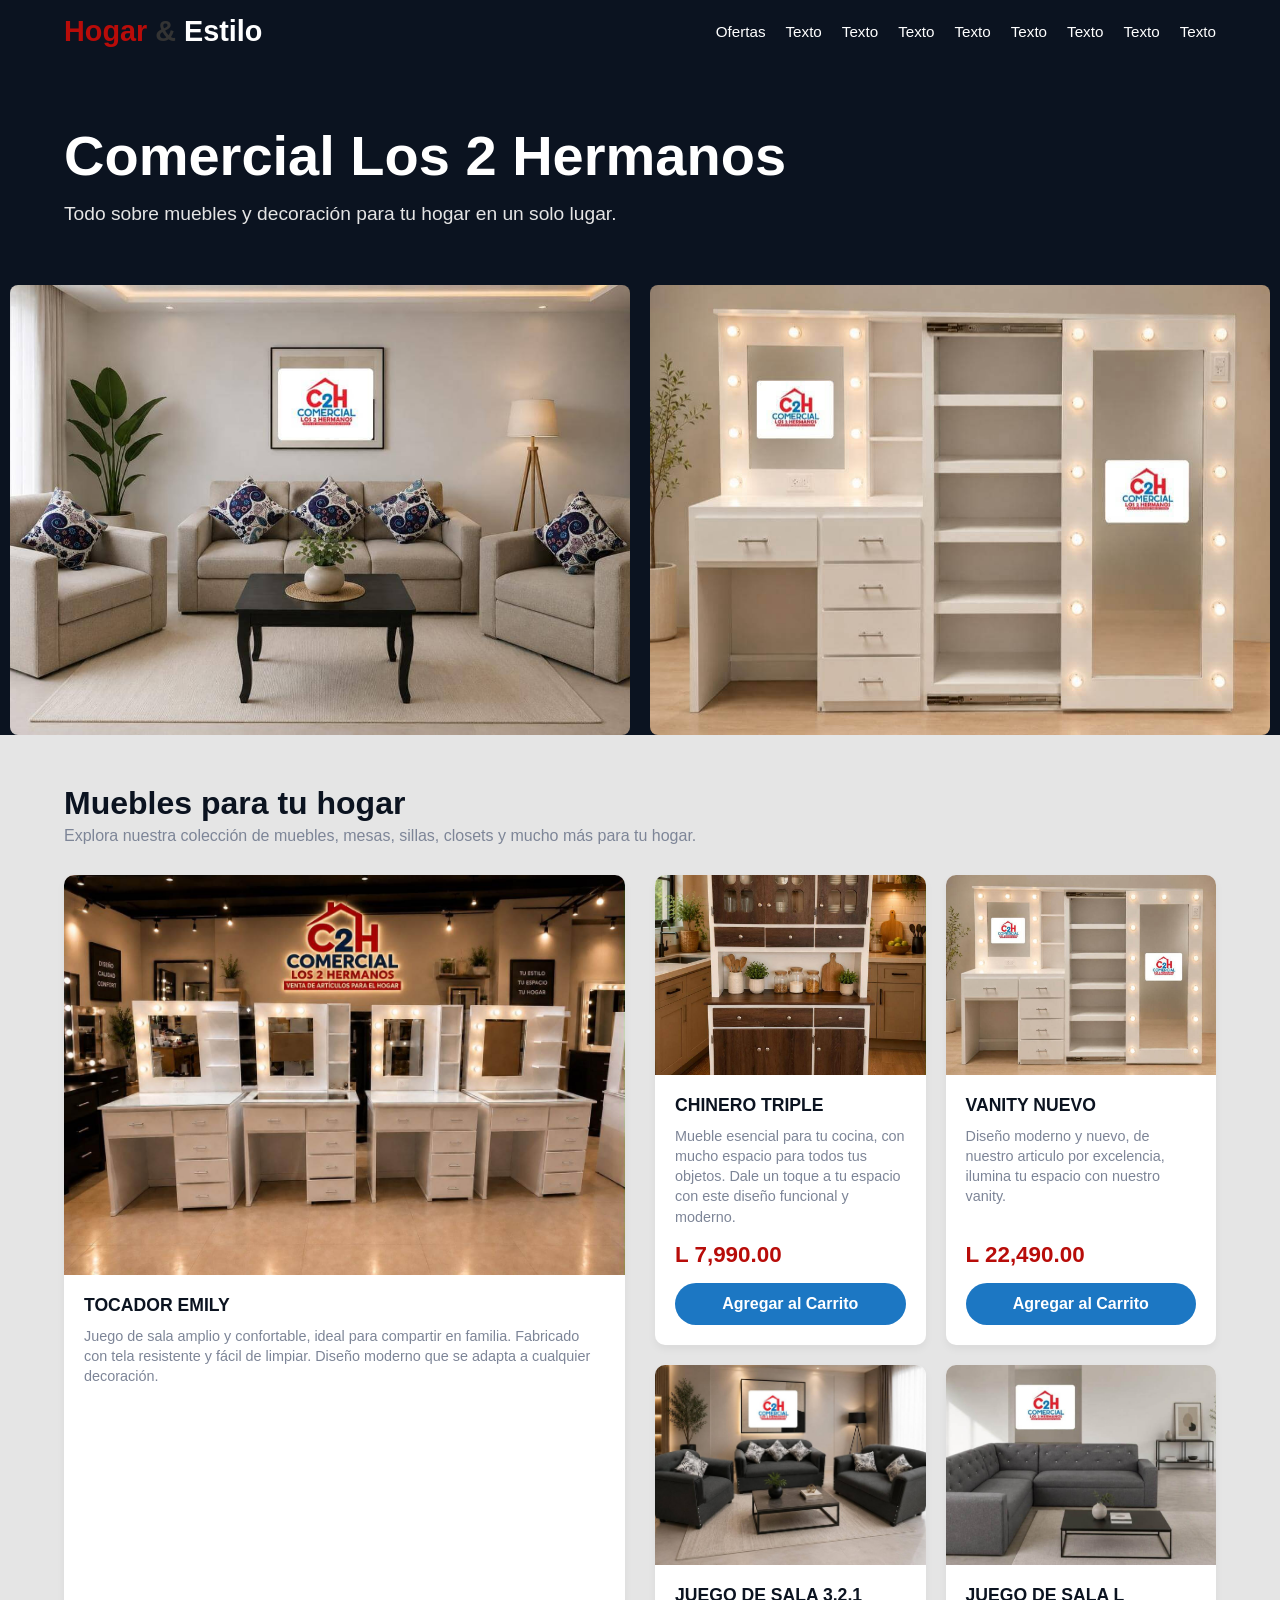
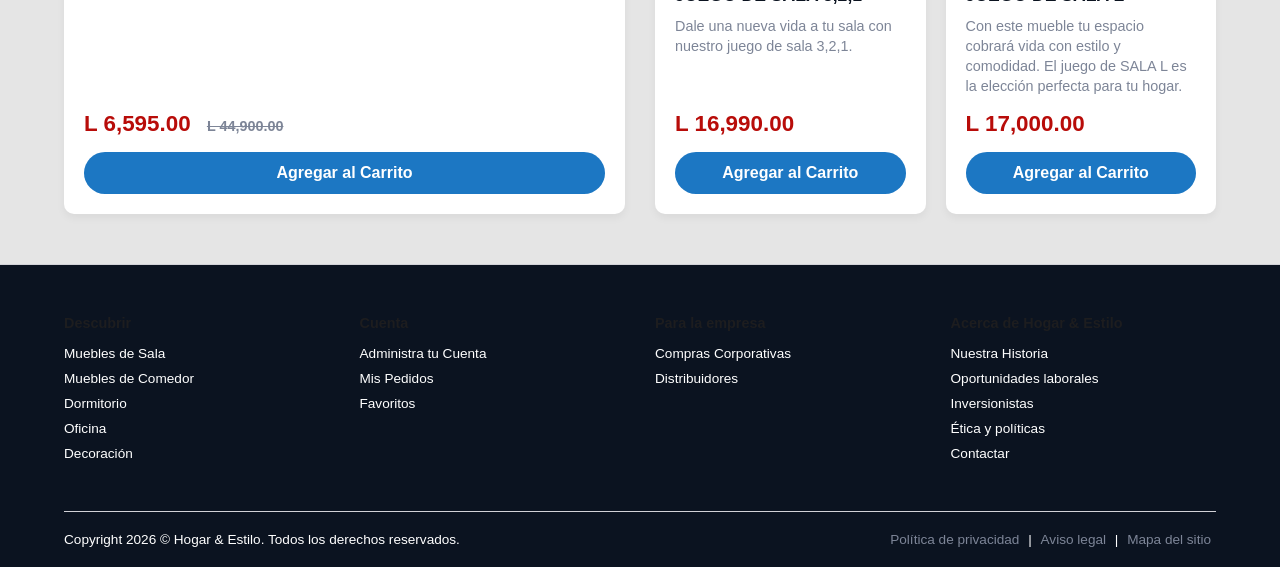
==== index.html @ 1b581788 "Subiendo archivos a mi rama Luis" ====
<!DOCTYPE html>
<html lang="es">
<head>
    <meta charset="UTF-8">
    <meta name="viewport" content="width=device-width, initial-scale=1.0">
    <title>Comercial Los 2 Hermanos</title>
    <link rel="stylesheet" href="css/mainCSS.css">
    <link rel="stylesheet" href="css/ofertasCSS.css">
    <script src="JS/JS carusel.js" defer></script>
    <script src="JS/JS main.js" defer></script>
</head>
<body>
    <header>
        <section class="brand-section">
            <div class="logo"><span class="text-red">Hogar</span> &amp; <span class="text-white">Estilo</span></div>
        </section>
        
        <section class="hmb-button">
            <div></div>
            <div></div>
            <div></div>
        </section>

        <nav>
            <ul>
                <li><a href="ofertas.html">Ofertas</a></li>
                <li><a href="#">Texto</a></li>
                <li><a href="#">Texto</a></li>
                <li><a href="#">Texto</a></li>
                <li><a href="#">Texto</a></li>
                <li><a href="#">Texto</a></li>
                <li><a href="#">Texto</a></li>
                <li><a href="#">Texto</a></li>
                <li><a href="#">Texto</a></li>
            </ul>
        </nav>
    </header>

    <main>
        <section class="hero-text">
            <h1>Comercial Los 2 Hermanos</h1>
            <p>Todo sobre muebles y decoración para tu hogar en un solo lugar.</p>
        </section>

        <section class="carusel">
            <section class="carusel-trail">
                <section class="slide">
                    <img src="images/Juego de sala 3,1,1.jpg" alt="Slide 1">
                </section>
                <section class="slide">
                    <img src="images/vanity nuevo mejor.jpg" alt="Slide 2">
                </section>
                <section class="slide">
                    <img src="images/closet valencia.jpg" alt="Slide 3">
                </section>
            </section>
        </section>

        <section class="products-section">
            <h2>Muebles para tu hogar</h2>
            <p class="subtitle">Explora nuestra colección de muebles, mesas, sillas, closets y mucho más para tu hogar.</p>
            
            <div class="product-layout">
                <article class="product-large card">
                    <img src="images/tocadores emily.jpg" alt="Tocador Emily">
                    <div class="card-body">
                        <h3>TOCADOR EMILY</h3>
                        <p class="desc">Juego de sala amplio y confortable, ideal para compartir en familia. Fabricado con tela resistente y fácil de limpiar. Diseño moderno que se adapta a cualquier decoración.</p>
                        <div class="price">L 6,595.00 <span class="old-price">L 44,900.00</span></div>
                        <button class="btn-cta">Agregar al Carrito</button>
                    </div>
                </article>

                <div class="small-products-grid">
                    <article class="product-small card">
                        <img src="images/chinero triple.jpg" alt="Chinero Triple">
                        <div class="card-body">
                            <h3>CHINERO TRIPLE</h3>
                            <p class="desc">Mueble esencial para tu cocina, con mucho espacio para todos tus objetos. Dale un toque a tu espacio con este diseño funcional y moderno.</p>
                            <div class="price">L 7,990.00</div>
                            <button class="btn-cta">Agregar al Carrito</button>
                        </div>
                    </article>

                    <article class="product-small card">
                        <img src="images/vanity nuevo mejor.jpg" alt="Vanity Nuevo">
                        <div class="card-body">
                            <h3>VANITY NUEVO</h3>
                            <p class="desc">Diseño moderno y nuevo, de nuestro articulo por excelencia, ilumina tu espacio con nuestro vanity.</p>
                            <div class="price">L 22,490.00</div>
                            <button class="btn-cta">Agregar al Carrito</button>
                        </div>
                    </article>

                    <article class="product-small card">
                        <img src="images/juego de sala 3,2,1,.jpg" alt="Juego de Sala 3,2,1">
                        <div class="card-body">
                            <h3>JUEGO DE SALA 3,2,1</h3>
                            <p class="desc">Dale una nueva vida a tu sala con nuestro juego de sala 3,2,1.</p>
                            <div class="price">L 16,990.00</div>
                            <button class="btn-cta">Agregar al Carrito</button>
                        </div>
                    </article>

                    <article class="product-small card">
                        <img src="images/juego de sala L.jpg" alt="Juego de Sala L">
                        <div class="card-body">
                            <h3>JUEGO DE SALA L</h3>
                            <p class="desc">Con este mueble tu espacio cobrará vida con estilo y comodidad. El juego de SALA L es la elección perfecta para tu hogar.</p>
                            <div class="price">L 17,000.00</div>
                            <button class="btn-cta">Agregar al Carrito</button>
                        </div>
                    </article>
                </div>
            </div>
        </section>
    </main>

    <footer>
        <div class="footer-grid">
            <div class="footer-column">
                <h4>Descubrir</h4>
                <ul>
                    <li><a href="#">Muebles de Sala</a></li>
                    <li><a href="#">Muebles de Comedor</a></li>
                    <li><a href="#">Dormitorio</a></li>
                    <li><a href="#">Oficina</a></li>
                    <li><a href="#">Decoración</a></li>
                </ul>
            </div>
            <div class="footer-column">
                <h4>Cuenta</h4>
                <ul>
                    <li><a href="#">Administra tu Cuenta</a></li>
                    <li><a href="#">Mis Pedidos</a></li>
                    <li><a href="#">Favoritos</a></li>
                </ul>
            </div>
            <div class="footer-column">
                <h4>Para la empresa</h4>
                <ul>
                    <li><a href="#">Compras Corporativas</a></li>
                    <li><a href="#">Distribuidores</a></li>
                </ul>
            </div>
            <div class="footer-column">
                <h4>Acerca de Hogar & Estilo</h4>
                <ul>
                    <li><a href="#">Nuestra Historia</a></li>
                    <li><a href="#">Oportunidades laborales</a></li>
                    <li><a href="#">Inversionistas</a></li>
                    <li><a href="#">Ética y políticas</a></li>
                    <li><a href="#">Contactar</a></li>
                </ul>
            </div>
        </div>
        <div class="footer-bottom">
            <p>Copyright 2026 &copy; Hogar & Estilo. Todos los derechos reservados.</p>
            <div class="footer-legal">
                <a href="#">Política de privacidad</a> | 
                <a href="#">Aviso legal</a> | 
                <a href="#">Mapa del sitio</a>
            </div>
        </div>
    </footer>

    <div id="imageModal" class="modal">
        <span class="close-modal">&times;</span>
        <img class="modal-content" id="imgModalEnlarged" alt="Imagen en grande">
    </div>
</body>
</html>
---- css/mainCSS.css ----
:root {
    --bg-dark: #0B1320;
    --accent-red: #B80C09;
    --accent-blue: #1C77C3;
    --light-grey: #E5E5E5;
    --text-grey: #7D8597;
    --white: #FFFFFF;
}

* {
    margin: 0;
    padding: 0;
    box-sizing: border-box;
}

body {
    font-family: -apple-system, BlinkMacSystemFont, "Segoe UI", Roboto, Helvetica, Arial, sans-serif;
    background-color: var(--light-grey);
    color: #333;
}

header {
    background-color: var(--bg-dark);
    display: flex;
    justify-content: space-between;
    align-items: center;
    padding: 15px 5%;
    position: sticky;
    top: 0;
    z-index: 1000;
}

.logo {
    font-size: 1.8rem;
    font-weight: bold;
}

.text-red { color: var(--accent-red); }
.text-white { color: var(--white); }

header nav ul {
    display: flex;
    gap: 20px;
    list-style: none;
    flex-wrap: wrap;
}

header nav a {
    color: var(--white);
    text-decoration: none;
    font-size: 0.95rem;
    transition: color 0.3s;
}

header nav a:hover {
    color: var(--accent-red);
}

.hmb-button {
    display: none;
    flex-direction: column;
    gap: 5px;
    cursor: pointer;
}

.hmb-button div {
    width: 25px;
    height: 3px;
    background-color: var(--white);
}

.hero-text {
    background-color: var(--bg-dark);
    color: var(--white);
    padding: 60px 5%;
    text-align: left;
}

.hero-text h1 {
    font-size: 3.5rem;
    margin-bottom: 15px;
    font-weight: bold;
}

.hero-text p {
    font-size: 1.2rem;
    color: var(--light-grey);
    max-width: 600px;
}

.carusel {
    width: 100vw;
    overflow: hidden;
    background-color: var(--bg-dark);
}

.carusel-trail {
    display: flex;
    transition: transform 0.5s ease-in-out;
    width: max-content;
}

.carusel-trail>section {
    width: 50vw;
    flex-shrink: 0;
    padding: 0 10px;
}

.slide img {
    width: 100%;
    height: 50vh;
    object-fit: cover;
    display: block;
    border-radius: 8px;
}

.products-section {
    padding: 50px 5%;
    background-color: var(--light-grey);
}

.products-section h2 {
    font-size: 2rem;
    color: var(--bg-dark);
    margin-bottom: 5px;
}

.subtitle {
    color: var(--text-grey);
    margin-bottom: 30px;
    font-size: 1rem;
}

.product-layout {
    display: grid;
    grid-template-columns: 1fr 1fr;
    gap: 30px;
}

.small-products-grid {
    display: grid;
    grid-template-columns: 1fr 1fr;
    gap: 20px;
}

.card {
    background-color: var(--white);
    border-radius: 10px;
    overflow: hidden;
    box-shadow: 0 4px 8px rgba(0,0,0,0.05);
    display: flex;
    flex-direction: column;
    transition: transform 0.3s;
}

.card:hover {
    transform: translateY(-5px);
}

.product-large img {
    width: 100%;
    height: 400px;
    object-fit: cover;
}

.product-small img {
    width: 100%;
    height: 200px;
    object-fit: cover;
}

.card-body {
    padding: 20px;
    display: flex;
    flex-direction: column;
    flex-grow: 1;
}

.card-body h3 {
    color: var(--bg-dark);
    font-size: 1.1rem;
    margin-bottom: 10px;
}

.card-body .desc {
    color: var(--text-grey);
    font-size: 0.9rem;
    line-height: 1.4;
    flex-grow: 1;
    margin-bottom: 15px;
}

.price {
    font-size: 1.4rem;
    color: var(--accent-red);
    font-weight: bold;
    margin-bottom: 15px;
}

.old-price {
    font-size: 0.9rem;
    color: var(--text-grey);
    text-decoration: line-through;
    margin-left: 10px;
}

.btn-cta {
    background-color: var(--accent-blue);
    color: var(--white);
    border: none;
    padding: 12px;
    border-radius: 25px;
    cursor: pointer;
    font-weight: bold;
    font-size: 1rem;
    transition: background-color 0.3s;
}

.btn-cta:hover {
    background-color: var(--bg-dark);
}

footer {
    background-color: #0B1320;
    border-top: 1px solid #D2D2D7;
    padding: 50px 5% 20px;
    color: white;
    font-size: 0.85rem;
}

.footer-grid {
    display: grid;
    grid-template-columns: repeat(auto-fit, minmax(200px, 1fr));
    gap: 30px;
    margin-bottom: 40px;
}

.footer-column h4 {
    color: #1d1d1f;
    margin-bottom: 15px;
    font-size: 0.9rem;
}

.footer-column ul {
    list-style: none;
}

.footer-column li {
    margin-bottom: 10px;
}

.footer-column a {
    color: white;
    text-decoration: none;
    transition: color 0.2s;
}

.footer-column a:hover {
    color: var(--bg-dark);
    text-decoration: underline;
}

.footer-bottom {
    border-top: 1px solid #D2D2D7;
    padding-top: 20px;
    display: flex;
    justify-content: space-between;
    align-items: center;
    flex-wrap: wrap;
    gap: 15px;
}

.footer-legal a {
    color: var(--text-grey);
    text-decoration: none;
    margin: 0 5px;
}

.footer-legal a:hover {
    color: var(--bg-dark);
}

.modal {
    display: none;
    position: fixed;
    z-index: 2000;
    left: 0;
    top: 0;
    width: 100%;
    height: 100%;
    background-color: rgba(11, 19, 32, 0.85);
    justify-content: center;
    align-items: center;
}

.modal-content {
    margin: auto;
    display: block;
    max-width: 90%;
    max-height: 85vh;
    border-radius: 10px;
    box-shadow: 0 4px 15px rgba(0,0,0,0.5);
    animation-name: zoomIn;
    animation-duration: 0.3s;
}

@keyframes zoomIn {
    from {transform: scale(0.8); opacity: 0;}
    to {transform: scale(1); opacity: 1;}
}

.close-modal {
    position: absolute;
    top: 20px;
    right: 35px;
    color: var(--light-grey);
    font-size: 40px;
    font-weight: bold;
    cursor: pointer;
    transition: color 0.3s;
}

.close-modal:hover,
.close-modal:focus {
    color: var(--accent-red);
}

.card img {
    cursor: zoom-in;
}

@media (max-width: 992px) {
    .product-layout {
        grid-template-columns: 1fr;
    }
}

@media (max-width: 768px) {
    header nav {
        display: none;
        width: 100%;
    }
    header nav.hidden {
        display: flex;
        flex-direction: column;
        margin-top: 15px;
    }
    header {
        flex-wrap: wrap;
    }
    .hmb-button {
        display: flex;
    }
    .hero-text h1 {
        font-size: 2.5rem;
    }
    .small-products-grid {
        grid-template-columns: 1fr;
    }
}
---- css/ofertasCSS.css ----
.static-banner {
    width: 100%;
    height: auto;
    background-color: var(--light-grey);
    overflow: hidden;
}

.static-banner img {
    width: 100%;
    height: auto;
    display: block;
    object-fit: cover;
}

.breadcrumbs {
    padding: 20px 5% 10px;
    font-size: 0.9rem;
    color: var(--text-grey);
    background-color: var(--light-grey);
}

.breadcrumbs strong {
    color: var(--accent-blue);
}

.page-header {
    display: flex;
    align-items: center;
    gap: 15px;
    padding: 0 5% 20px;
    background-color: var(--light-grey);
}

.page-header h2 {
    font-size: 2rem;
    color: var(--accent-blue);
}

.page-header svg {
    width: 30px;
    height: 30px;
    fill: var(--accent-blue);
}

.offers-section {
    padding: 0 5% 50px;
    background-color: var(--light-grey);
}

.offers-grid {
    display: grid;
    grid-template-columns: repeat(3, 1fr);
    gap: 25px;
}

.offer-card {
    position: relative;
    background-color: var(--white);
    border-radius: 10px;
    overflow: hidden;
    box-shadow: 0 4px 8px rgba(0,0,0,0.05);
    display: flex;
    flex-direction: column;
    transition: transform 0.3s;
}

.offer-card:hover {
    transform: translateY(-5px);
}

.offer-card img {
    width: 100%;
    height: 250px;
    object-fit: cover;
    cursor: zoom-in;
}

.discount-badge {
    position: absolute;
    top: 15px;
    right: 15px;
    background-color: #6a5acd;
    color: var(--white);
    padding: 5px 12px;
    border-radius: 5px;
    font-size: 0.8rem;
    font-weight: bold;
    z-index: 10;
}

.offer-card .card-body {
    padding: 20px;
    display: flex;
    flex-direction: column;
    flex-grow: 1;
}

.offer-card .card-body h3 {
    color: var(--bg-dark);
    font-size: 1rem;
    margin-bottom: 15px;
    flex-grow: 1;
}

.price-container {
    margin-bottom: 15px;
}

.offer-card .new-price {
    font-size: 1.4rem;
    color: var(--accent-red);
    font-weight: bold;
    margin-right: 10px;
}

.offer-card .old-price {
    font-size: 0.95rem;
    color: var(--text-grey);
    text-decoration: line-through;
}

.offer-card .btn-cta {
    width: 100%;
    border-radius: 5px;
}

@media (max-width: 992px) {
    .offers-grid { grid-template-columns: repeat(2, 1fr); }
}
@media (max-width: 768px) {
    .static-banner {
        height: 250px;
    }
}
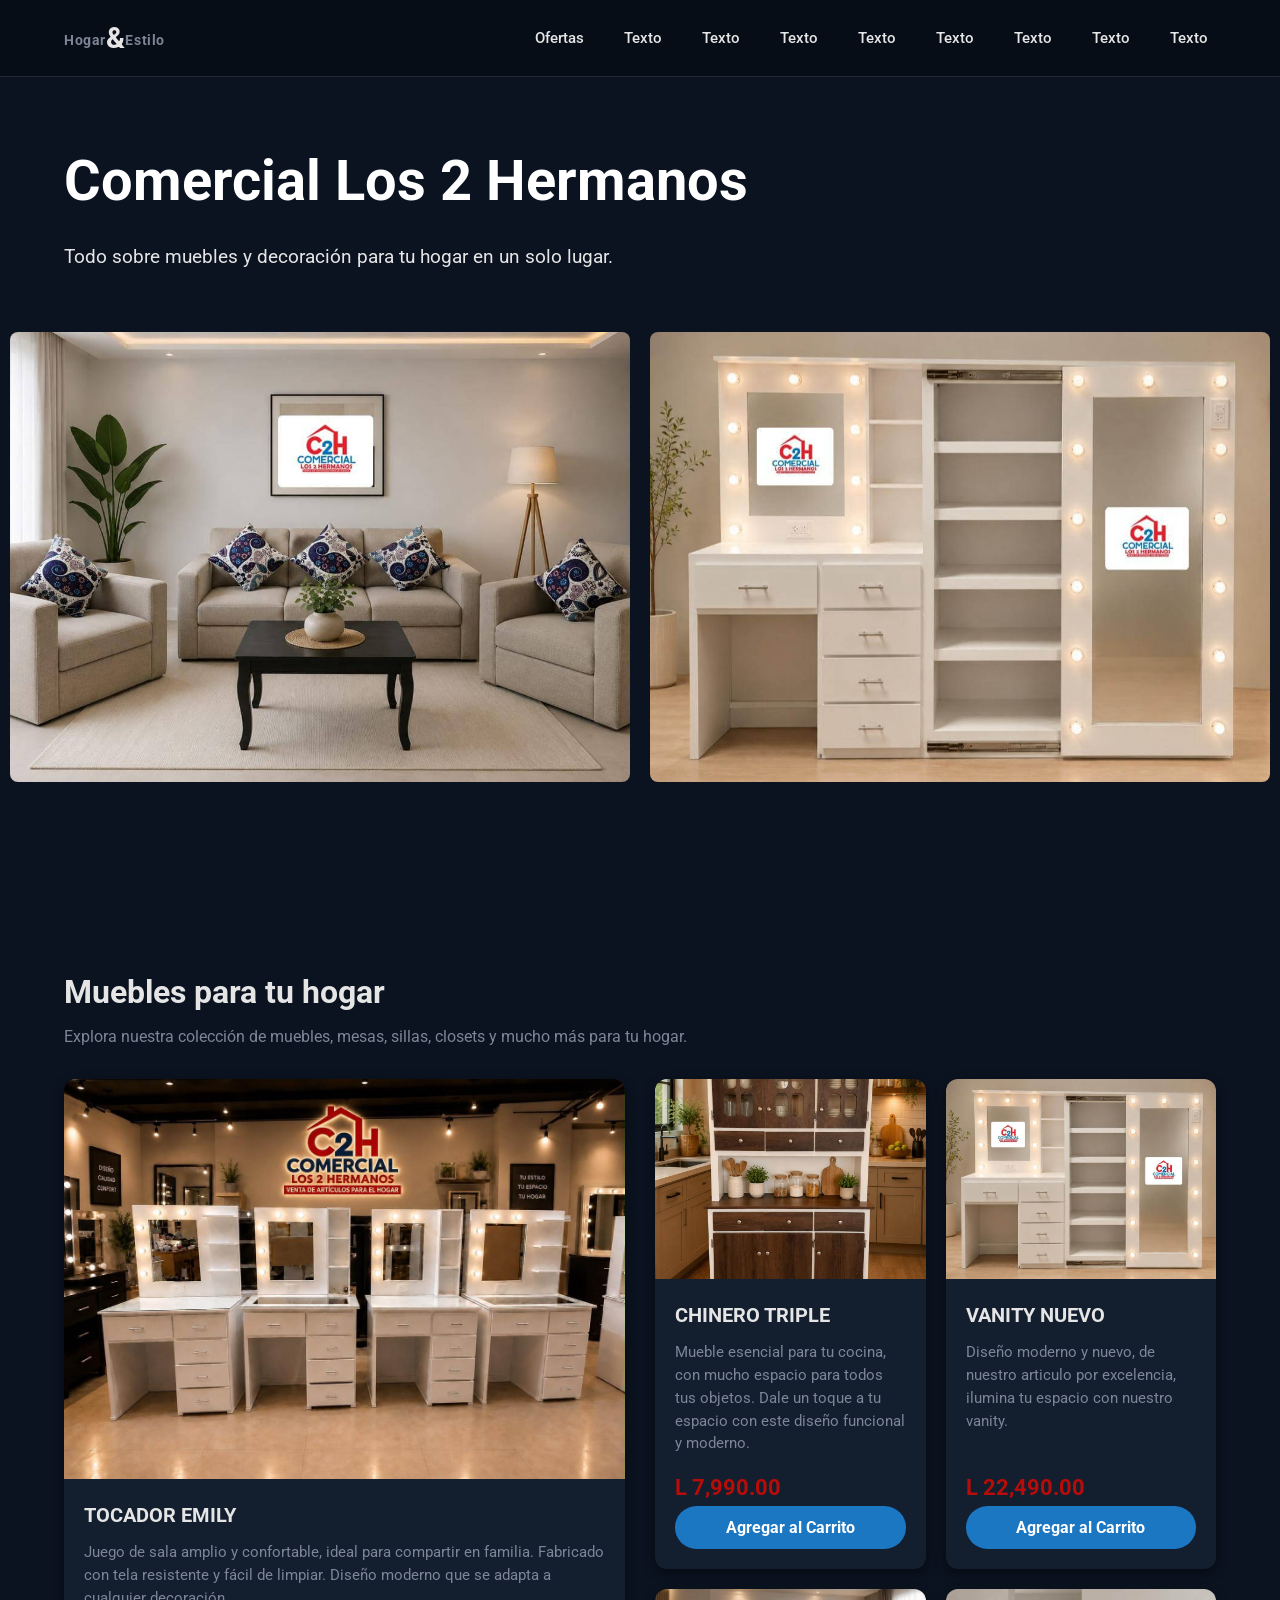
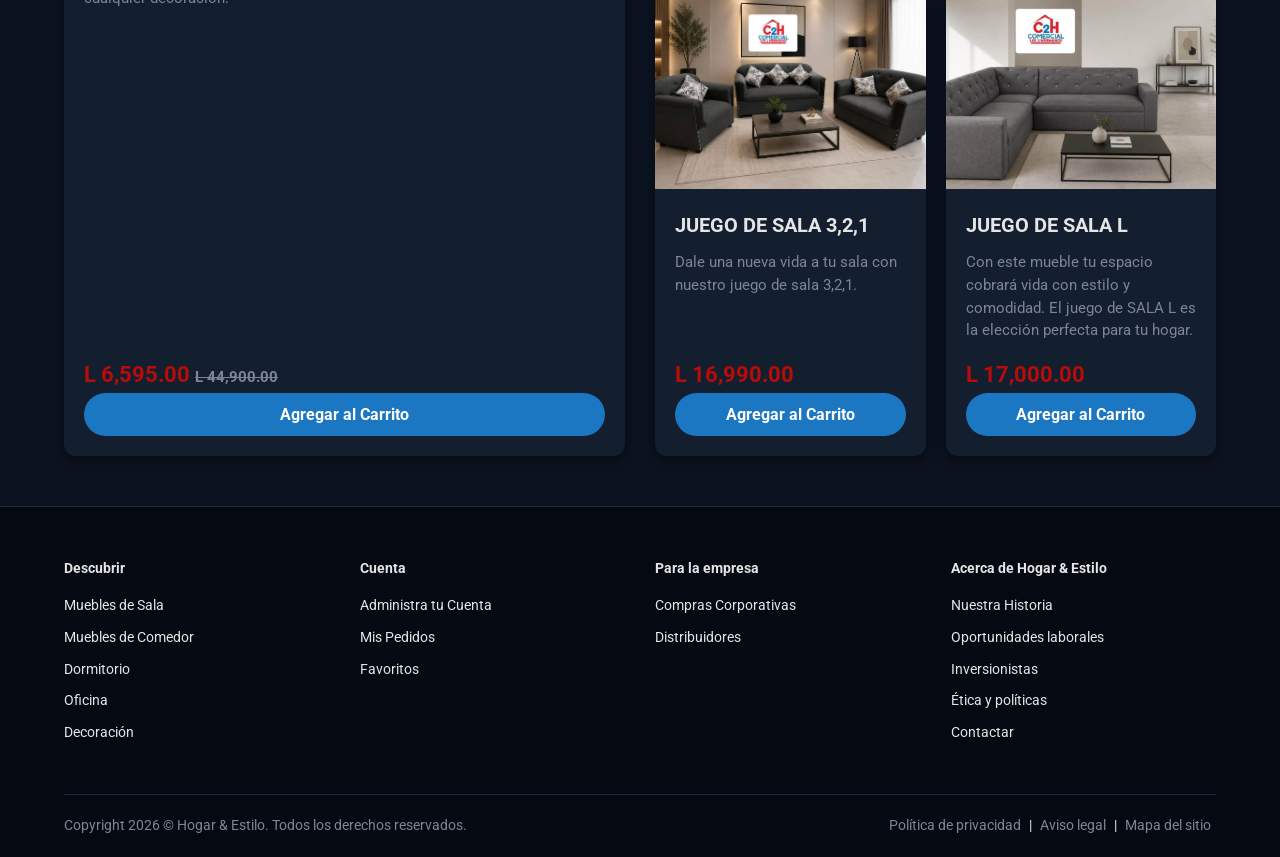
==== commit d6fc9680: "Unificación de los archivos css provenientes de la rama CSS en un solo style.css" ====
--- a/index.html
+++ b/index.html
@@ -4,8 +4,7 @@
     <meta charset="UTF-8">
     <meta name="viewport" content="width=device-width, initial-scale=1.0">
     <title>Comercial Los 2 Hermanos</title>
-    <link rel="stylesheet" href="css/mainCSS.css">
-    <link rel="stylesheet" href="css/ofertasCSS.css">
+    <link rel="stylesheet" href="css/style.css">
     <script src="JS/JS carusel.js" defer></script>
     <script src="JS/JS main.js" defer></script>
 </head>
--- a/css/style.css
+++ b/css/style.css
@@ -0,0 +1,1765 @@
+@import url('https://fonts.googleapis.com/css2?family=Roboto:ital,wght@0,100..900;1,100..900&display=swap');
+
+:root {
+    --color-primario: #0B1320;
+    --color-primario-oscuro: #070D17;
+    --color-primario-alt: #050A12;
+    --color-fondo: #0B1320;
+    --color-fondo-alterno: #101a2c;
+    --color-fondo-card: #131E2F;
+    --color-borde-card: #1C2B42;
+    --color-secundario: #B80C09;
+    --color-secundario-claro: #D6302B;
+    --color-tarjeta: #1C77C3;
+    --color-marco-foto: #14283F;
+    --color-texto: #E5E5E5;
+    --color-blanco: #E5E5E5;
+    --color-detalle: #7D8597;
+    --color-subtexto-equipo: #B0B8C4;
+    --linea: rgba(229, 229, 229, 0.14);
+
+    --bg-dark: var(--color-primario);
+    --accent-red: var(--color-secundario);
+    --accent-blue: var(--color-tarjeta);
+    --light-grey: var(--color-blanco);
+    --text-grey: var(--color-detalle);
+    --white: #FFFFFF;
+    --fondo: var(--color-fondo);
+    --tarjeta: var(--color-tarjeta);
+    --boton: var(--color-secundario);
+    --boton-claro: var(--color-secundario-claro);
+    --texto: var(--color-texto);
+    --detalle: var(--color-detalle);
+    --marco-foto: var(--color-marco-foto);
+    --linen: var(--color-fondo);
+    --linen-card: var(--color-tarjeta);
+    --espresso: var(--color-texto);
+    --espresso-soft: var(--color-texto);
+    --musgo: var(--color-secundario);
+    --musgo-oscuro: var(--color-detalle);
+    --laton: var(--color-secundario);
+    --laton-claro: var(--color-secundario);
+
+    --font-display: 'Roboto', sans-serif;
+    --font-body: 'Roboto', sans-serif;
+    --sombra: 0 4px 12px rgba(0, 0, 0, 0.45);
+}
+
+* {
+    margin: 0;
+    padding: 0;
+    box-sizing: border-box;
+}
+
+html {
+    min-height: 100%;
+    scroll-behavior: smooth;
+}
+
+body {
+    display: flex;
+    flex-direction: column;
+    min-height: 100vh;
+    font-family: var(--font-body);
+    color: var(--color-texto);
+    background-color: var(--color-fondo);
+    line-height: 1.6;
+}
+
+main {
+    flex: 1;
+}
+
+a {
+    text-decoration: none;
+    color: inherit;
+    transition: color 0.25s ease, border-color 0.25s ease;
+}
+
+img {
+    display: block;
+    max-width: 100%;
+}
+
+button {
+    font-family: inherit;
+    display: inline-block;
+    font-size: 1rem;
+    font-weight: bold;
+    padding: 0.85rem 1.75rem;
+    border-radius: 6px;
+    border: none;
+    cursor: pointer;
+    transition: background-color 0.3s ease, transform 0.2s ease;
+}
+
+
+.text-red { color: var(--color-secundario); }
+.text-white { color: var(--white); }
+
+a:focus-visible,
+button:focus-visible,
+.foto-item:focus-visible {
+    outline: 2px solid var(--color-secundario-claro);
+    outline-offset: 2px;
+}
+
+.content section {
+    width: 100%;
+    max-width: 900px;
+    padding: 2rem 1.5rem;
+    background-color: var(--color-fondo-card);
+    border: 1px solid var(--color-borde-card);
+    border-top: 4px solid var(--color-secundario);
+    border-radius: 8px;
+    margin: 2.5rem auto;
+    box-shadow: 0 4px 15px rgba(0, 0, 0, 0.4);
+}
+
+.grid {
+    display: flex;
+    flex-direction: column;
+}
+
+.grid .row {
+    flex: 1;
+    display: flex;
+    flex-wrap: wrap;
+}
+
+.grid .row [class*="col-"] {
+    flex: 0 0 auto;
+    padding: 0 0.5rem;
+}
+
+.grid .row .col-12 {
+    flex-basis: 100%;
+}
+
+form {
+    padding: 0.5rem 0;
+}
+
+input, select, textarea {
+    font-size: 1rem;
+    padding: 0.75rem 0.8rem;
+    width: 100%;
+    background-color: var(--color-primario-oscuro);
+    color: var(--color-texto);
+    font-family: inherit;
+}
+
+textarea {
+    resize: vertical;
+    min-height: 110px;
+}
+
+label {
+    display: block;
+    font-size: 0.95rem;
+    font-weight: bold;
+    margin-top: 0.85rem;
+    margin-bottom: 0.35rem;
+    color: var(--color-texto);
+}
+
+fieldset {
+    margin-top: 1rem;
+    padding: 0.85rem 1rem;
+    border: 1px solid var(--color-borde-card);
+    border-radius: 7px;
+    background-color: var(--color-primario-oscuro);
+}
+
+fieldset legend {
+    font-weight: bold;
+    color: var(--color-secundario);
+    padding: 0 0.4rem;
+}
+
+fieldset label {
+    display: inline;
+    font-weight: normal;
+    margin: 0;
+    cursor: pointer;
+}
+
+fieldset input[type="radio"] {
+    width: auto;
+    accent-color: var(--color-secundario);
+}
+
+.form_A input,
+.form_A select,
+.form_A textarea {
+    border: 1px solid var(--color-borde-card);
+    border-radius: 6px;
+    transition: border-color 0.3s ease, box-shadow 0.3s ease;
+}
+
+.form_A input:focus,
+.form_A select:focus,
+.form_A textarea:focus {
+    outline: none;
+    border-color: var(--color-secundario);
+    box-shadow: 0 0 5px rgba(184, 12, 9, 0.5);
+}
+
+button.primary {
+    background-color: var(--color-secundario);
+    color: var(--color-blanco);
+}
+
+button.primary:hover {
+    background-color: var(--color-secundario-claro);
+    transform: translateY(-2px);
+}
+
+.cta_content {
+    display: flex;
+    gap: 1rem;
+    justify-content: center;
+    margin-top: 1.5rem;
+    padding: 0 0.5rem;
+}
+
+header, .header {
+    width: 100%;
+    position: sticky;
+    top: 0;
+    z-index: 1000;
+    background-color: var(--color-primario-oscuro);
+    color: var(--color-texto);
+    border-bottom: 1px solid rgba(229, 229, 229, 0.12);
+}
+
+header {
+    padding: 15px 5%;
+    display: flex;
+    justify-content: space-between;
+    align-items: center;
+}
+
+.navbar {
+    max-width: 1180px;
+    margin: 0 auto;
+    padding: 1rem 2rem;
+    display: flex;
+    flex-direction: column;
+    justify-content: space-between;
+    align-items: center;
+    background-color: var(--color-primario-oscuro);
+    border-bottom: 2px solid var(--color-secundario);
+    gap: 1rem;
+}
+
+.logo, .navbar .logo {
+    display: flex;
+    align-items: center;
+    font-family: var(--font-display);
+    font-weight: 700;
+    font-size: 1.8rem;
+    letter-spacing: 0.02em;
+    color: var(--color-texto);
+}
+
+.logo img {
+    height: 82px;
+    width: auto;
+    display: block;
+}
+
+.brand-section h1 {
+    font-size: 25px;
+    color: var(--color-texto);
+}
+
+.brand-section span {
+    display: block;
+    color: var(--color-detalle);
+    font-size: 14px;
+    margin-top: 5px;
+}
+
+nav ul, .nav-links, .navbar .nav-links, header nav ul {
+    list-style: none;
+    display: flex;
+    justify-content: center;
+    gap: 1.5rem;
+    flex-wrap: wrap;
+    padding: 0;
+    margin: 0;
+}
+
+nav a, .nav-links a, .navbar .nav-links li a, header nav a {
+    position: relative;
+    padding: 0.5rem;
+    padding-bottom: 0.2rem;
+    color: var(--color-texto);
+    font-size: 0.95rem;
+    font-weight: 500;
+    transition: color 0.3s ease;
+}
+
+.nav-links a::after {
+    content: "";
+    position: absolute;
+    left: 0;
+    bottom: 0;
+    width: 0;
+    height: 1px;
+    background-color: var(--color-secundario);
+    transition: width 0.25s ease;
+}
+
+nav a:hover, .nav-links a:hover, .navbar .nav-links li a:hover, header nav a:hover {
+    color: var(--color-secundario);
+}
+
+.nav-links a:hover::after,
+.nav-links a[aria-current="page"]::after {
+    width: 100%;
+}
+
+.nav-links a[aria-current="page"] {
+    color: var(--color-secundario);
+}
+
+.hmb-button {
+    display: none;
+    flex-direction: column;
+    gap: 5px;
+    cursor: pointer;
+}
+
+.hmb-button div {
+    width: 25px;
+    height: 3px;
+    background-color: var(--white);
+}
+
+.static-banner {
+    width: 100%;
+    height: auto;
+    background-color: var(--color-fondo);
+    overflow: hidden;
+}
+
+.static-banner img {
+    width: 100%;
+    height: auto;
+    display: block;
+    object-fit: cover;
+}
+
+.breadcrumbs {
+    padding: 20px 5% 10px;
+    font-size: 0.9rem;
+    color: var(--color-detalle);
+    background-color: var(--color-fondo);
+}
+
+.breadcrumbs strong {
+    color: var(--color-tarjeta);
+}
+
+.page-header {
+    display: flex;
+    align-items: center;
+    gap: 15px;
+    padding: 0 5% 20px;
+    background-color: var(--color-fondo);
+}
+
+.page-header h2 {
+    font-size: 2rem;
+    color: var(--color-tarjeta);
+}
+
+.page-header svg {
+    width: 30px;
+    height: 30px;
+    fill: var(--color-tarjeta);
+}
+
+/* ============================================
+   5. SECCIÓN HERO Y PANEL RESPONSIVO
+   ============================================ */
+.hero {
+    position: relative;
+    width: 100%;
+    max-width: 1180px;
+    min-height: 350px;
+    height: 60vh;
+    margin: 0 auto;
+    padding: 5rem 2rem 6rem;
+    display: flex;
+    justify-content: center;
+    align-items: center;
+    overflow: hidden;
+    isolation: isolate;
+    border-top: 1px solid rgba(229, 229, 229, 0.12);
+}
+
+.hero-bg {
+    position: absolute;
+    inset: 0;
+    width: 100%;
+    height: 100%;
+    object-fit: cover;
+    z-index: 1;
+}
+
+.hero-overlay {
+    position: absolute;
+    inset: 0;
+    width: 100%;
+    height: 100%;
+    background: rgba(11, 19, 32, 0.75);
+    z-index: 2;
+}
+
+.hero-contenido {
+    position: relative;
+    z-index: 3;
+    text-align: center;
+    padding: 1.5rem;
+    max-width: 800px;
+}
+
+.hero-contenido h1 {
+    font-family: var(--font-display);
+    font-size: clamp(2.4rem, 5vw, 4rem);
+    font-weight: 700;
+    color: var(--color-texto);
+    margin-bottom: 1rem;
+    line-height: 1.08;
+    letter-spacing: -0.01em;
+    text-shadow: 2px 2px 4px rgba(0, 0, 0, 0.8);
+}
+
+.hero-contenido p {
+    font-size: 1.2rem;
+    color: rgba(229, 229, 229, 0.85);
+    margin: 1.4rem auto 0;
+    max-width: 46ch;
+    line-height: 1.5;
+}
+
+.hero-text {
+    background-color: var(--color-primario);
+    color: var(--white);
+    padding: 60px 5%;
+    text-align: left;
+}
+
+.hero-text h1 {
+    font-size: 3.5rem;
+    margin-bottom: 15px;
+    font-weight: bold;
+}
+
+.hero-text p {
+    font-size: 1.2rem;
+    color: var(--color-texto);
+    max-width: 600px;
+}
+
+.hero-panel {
+    position: relative;
+    width: 100%;
+    height: 60vh;
+    min-height: 280px;
+    overflow: hidden;
+    background-color: var(--color-fondo);
+}
+
+.hero-panel .hero-background {
+    width: 100%;
+    height: 100%;
+    display: flex;
+    align-items: center;
+    justify-content: center;
+}
+
+.hero-panel .hero-background img {
+    width: 100%;
+    height: 100%;
+    object-fit: cover;
+    object-position: center;
+}
+
+.hero-panel .hero-call-to-action {
+    display: flex;
+    flex-direction: column;
+    gap: 0.8rem;
+    justify-content: center;
+    align-items: center;
+    width: min(320px, 80%);
+    padding: 1.5rem 1rem;
+    background-color: rgba(0, 0, 0, 0.65);
+    border-radius: 12px;
+    position: absolute;
+    top: 50%;
+    left: 50%;
+    transform: translate(-50%, -50%);
+    text-align: center;
+    color: #fff;
+}
+
+.hero-panel .hero-call-to-action h2 {
+    font-size: 1.3rem;
+    margin: 0;
+}
+
+.hero-panel .hero-call-to-action .btn-cta {
+    background-color: var(--color-secundario);
+    color: #fff;
+    padding: 0.6rem 1.5rem;
+    border-radius: 30px;
+    font-weight: bold;
+    font-size: 0.9rem;
+    transition: background-color 0.3s;
+}
+
+.hero-panel .hero-call-to-action .btn-cta:hover {
+    background-color: #a00a07;
+}
+
+.carusel {
+    position: relative;
+    width: 100vw;     
+    height: 60vh;
+    min-height: 280px;
+    overflow: hidden;
+    background-color: var(--color-primario);
+}
+
+.carusel-trail {
+    display: flex;
+    flex-direction: row;
+    transition: transform 0.5s ease-in-out;
+    width: max-content;
+}
+
+.carusel-trail > section {
+    width: 50vw;
+    flex-shrink: 0;
+    padding: 0 10px;
+}
+
+.slide img {
+    width: 100%;
+    height: 50vh;
+    object-fit: cover;
+    display: block;
+    border-radius: 8px;
+}
+
+.carusel .carusel-btn {
+    display: flex;
+    justify-content: center;
+    align-items: center;
+    padding: 0.8rem 1rem;
+    background-color: var(--color-secundario);
+    color: var(--color-blanco);
+    position: absolute;
+    top: 50%;
+    transform: translateY(-50%);
+    font-size: 2rem;
+    font-weight: bolder;
+    border: none;
+    border-radius: 6px;
+    cursor: pointer;
+    z-index: 5;
+    opacity: 0.85;
+    transition: background 0.3s ease, opacity 0.3s ease;
+}
+
+.carusel .carusel-btn:hover {
+    background-color: #8f0a08;
+    opacity: 1;
+}
+
+.carusel .carusel-btn.carusel-btn-left {
+    left: 0px;
+    border-radius: 0 6px 6px 0;
+}
+
+.carusel .carusel-btn.carusel-btn-right {
+    right: 0px;
+    border-radius: 6px 0 0 6px;
+}
+
+.carusel .carusel-indexed-btns {
+    position: absolute;
+    display: flex;
+    bottom: 0.8rem;
+    left: 50%;
+    transform: translateX(-50%);
+    gap: 0.5rem;
+    padding: 0.4rem;
+    z-index: 5;
+}
+
+.carusel .carusel-indexed-btns div {
+    background-color: rgba(229, 229, 229, 0.5);
+    border: 1px solid var(--color-primario);
+    width: 12px;
+    height: 12px;
+    border-radius: 50%;
+    cursor: pointer;
+    transition: all 0.5s ease;
+}
+
+.carusel .carusel-indexed-btns div.current {
+    background-color: var(--color-secundario);
+    border-radius: 7px;
+    width: 40px;
+    animation: caruselIdxJump 0.7s ease;
+}
+
+@keyframes caruselIdxJump {
+    0% { transform: translateY(0%); }
+    20% { transform: translateY(-150%); }
+    40% { transform: translateY(0%); }
+    60% { transform: translateY(-70%); }
+    80% { transform: translateY(0%); }
+    90% { transform: translateY(-20%); }
+    100% { transform: translateY(0%); }
+}
+
+/* ============================================
+   7. SECCIONES, OFERTAS Y PRODUCTOS
+   ============================================ */
+.seccion {
+    padding: 5rem 2rem;
+}
+
+.seccion > h2, .seccion > h2 + p {
+    max-width: 1180px;
+    margin: 0 auto;
+}
+
+.seccion h2 {
+    display: flex;
+    align-items: baseline;
+    gap: 0.6rem;
+    margin-bottom: 2.5rem;
+    padding-bottom: 0.9rem;
+    color: var(--color-texto);
+    border-bottom: 1px solid var(--linea);
+    font-family: var(--font-display);
+    font-size: clamp(1.8rem, 3vw, 2.4rem);
+    font-weight: 700;
+}
+
+.seccion h2::before {
+    content: "";
+    display: inline-block;
+    width: 0.5rem;
+    height: 0.5rem;
+    background-color: var(--color-secundario);
+    border-radius: 50%;
+    transform: translateY(-0.3rem);
+}
+
+.seccion-alterna {
+    color: var(--color-texto);
+    background-color: var(--color-fondo);
+}
+
+.seccion-alterna h2 {
+    color: var(--color-texto);
+    border-bottom-color: rgba(229, 229, 229, 0.16);
+}
+
+.products-section, .offers-section {
+    padding: 50px 5%;
+    background-color: var(--color-fondo);
+}
+
+.products-section h2 {
+    font-size: 2rem;
+    color: var(--color-texto);
+    margin-bottom: 5px;
+}
+
+.subtitle {
+    color: var(--color-detalle);
+    margin-bottom: 30px;
+    font-size: 1rem;
+}
+
+.product-layout {
+    display: grid;
+    grid-template-columns: 1fr 1fr;
+    gap: 30px;
+}
+
+.small-products-grid {
+    display: grid;
+    grid-template-columns: 1fr 1fr;
+    gap: 20px;
+}
+
+.offers-grid {
+    display: grid;
+    grid-template-columns: repeat(3, 1fr);
+    gap: 25px;
+}
+
+.offer-card {
+    position: relative;
+    background-color: var(--color-fondo-card);
+    border-radius: 10px;
+    overflow: hidden;
+    box-shadow: 0 4px 8px rgba(0,0,0,0.2);
+    display: flex;
+    flex-direction: column;
+    transition: transform 0.3s;
+}
+
+.offer-card:hover {
+    transform: translateY(-5px);
+}
+
+.offer-card img {
+    width: 100%;
+    height: 250px;
+    object-fit: cover;
+    cursor: zoom-in;
+}
+
+.discount-badge {
+    position: absolute;
+    top: 15px;
+    right: 15px;
+    background-color: #6a5acd;
+    color: var(--white);
+    padding: 5px 12px;
+    border-radius: 5px;
+    font-size: 0.8rem;
+    font-weight: bold;
+    z-index: 10;
+}
+
+.price-container {
+    margin-bottom: 15px;
+}
+
+.offer-card .new-price, .price {
+    font-size: 1.4rem;
+    color: var(--color-secundario);
+    font-weight: bold;
+    margin-right: 10px;
+}
+
+.old-price {
+    font-size: 0.95rem;
+    color: var(--color-detalle);
+    text-decoration: line-through;
+}
+
+.btn-cta {
+    background-color: var(--color-tarjeta);
+    color: var(--white);
+    border: none;
+    padding: 12px;
+    border-radius: 25px;
+    cursor: pointer;
+    font-weight: bold;
+    font-size: 1rem;
+    transition: background-color 0.3s;
+}
+
+.btn-cta:hover {
+    background-color: var(--color-primario);
+}
+
+.offer-card .btn-cta {
+    width: 100%;
+    border-radius: 5px;
+}
+
+/* ============================================
+   8. INSTITUCIONAL (HISTORIA, MISIÓN, EQUIPO, FILTROS)
+   ============================================ */
+main .historia {
+    display: flex;
+    flex-direction: column;
+    background-color: var(--color-fondo-card);
+    border-top: 1px solid var(--color-borde-card);
+    border-bottom: 1px solid var(--color-borde-card);
+}
+
+main .historia .bloque-izquierdo {
+    flex: 1;
+    padding: 2.5rem 4rem;
+}
+
+main .historia .bloque-izquierdo h2 {
+    color: var(--color-texto);
+    font-size: 1.8rem;
+    margin-top: 0;
+}
+
+main .historia .bloque-izquierdo p {
+    line-height: 1.6;
+    color: var(--color-texto);
+    font-size: 1.05rem;
+}
+
+main .historia .bloque-derecho {
+    flex: 1;
+}
+
+main .historia .bloque-derecho picture,
+main .historia .bloque-derecho img {
+    display: block;
+    width: 100%;
+    height: 100%;
+    object-fit: cover;
+}
+
+.mision-vision {
+    display: flex;
+    flex-direction: column;
+    gap: 1.5rem;
+    padding: 2.5rem 1.5rem;
+    max-width: 1300px;
+    margin: 0 auto;
+}
+
+.tarjeta-mv {
+    background-color: var(--color-fondo-card);
+    border: 1px solid var(--color-borde-card);
+    border-top: 4px solid var(--color-secundario);
+    padding: 1.5rem;
+    border-radius: 8px;
+    flex: 1;
+}
+
+.tarjeta-mv h2 {
+    color: var(--color-texto);
+    margin-top: 0;
+}
+
+.tarjeta-mv p {
+    line-height: 1.6;
+    margin-bottom: 0;
+}
+
+.objetivos {
+    padding: 2.5rem 1.5rem;
+    background-color: var(--color-primario-oscuro);
+}
+
+.objetivos h2 {
+    text-align: center;
+    color: var(--color-texto);
+    font-size: 1.8rem;
+    margin-bottom: 1.5rem;
+}
+
+.lista-objetivos {
+    max-width: 900px;
+    margin: 0 auto;
+    padding-left: 1.2rem;
+    display: flex;
+    flex-direction: column;
+    gap: 1rem;
+}
+
+.lista-objetivos li {
+    font-size: 1.05rem;
+    line-height: 1.5;
+    color: var(--color-texto);
+}
+
+.politica-calidad {
+    padding: 2.5rem 1.5rem;
+    background-color: var(--color-fondo-card);
+    text-align: center;
+    border-top: 1px solid var(--color-borde-card);
+    border-bottom: 1px solid var(--color-borde-card);
+}
+
+.politica-calidad h2 {
+    color: var(--color-texto);
+    margin-top: 0;
+}
+
+.politica-calidad p {
+    max-width: 900px;
+    margin: 0 auto;
+    line-height: 1.6;
+    font-size: 1.05rem;
+}
+
+.equipo {
+    padding: 3rem 1.5rem;
+    text-align: center;
+    background-color: var(--color-fondo);
+}
+
+.equipo h2 {
+    color: var(--color-texto);
+    font-size: 1.8rem;
+    margin-bottom: 2rem;
+}
+
+.contenedor-equipo {
+    width: 100%;
+    max-width: 1300px;
+    display: flex;
+    flex-direction: column;
+    gap: 1.25rem;
+    margin: 0 auto;
+}
+
+.tarjeta-equipo {
+    display: flex;
+    align-items: center;
+    text-align: left;
+    padding: 1.25rem;
+    background-color: var(--color-fondo-card);
+    border: 1px solid var(--color-borde-card);
+    border-left: 4px solid var(--color-secundario);
+    border-radius: 8px;
+}
+
+.detalle-equipo h3 {
+    margin: 0 0 0.3rem 0;
+    color: var(--color-texto);
+}
+
+.detalle-equipo p {
+    margin: 0;
+    font-size: 0.95rem;
+    color: var(--color-subtexto-equipo);
+    line-height: 1.4;
+}
+
+.filtros {
+    max-width: 1180px;
+    margin: 2rem auto 0;
+    padding: 1rem 2rem;
+    display: flex;
+    justify-content: center;
+    flex-wrap: wrap;
+    gap: 0.8rem;
+    background-color: var(--color-fondo-alterno);
+}
+
+.filtro-btn {
+    padding: 0.5rem 1.3rem;
+    color: var(--color-secundario);
+    background: transparent;
+    border: 2px solid var(--color-secundario);
+    border-radius: 30px;
+    cursor: pointer;
+    font-family: var(--font-body);
+    font-size: 0.9rem;
+    font-weight: 600;
+    transition: all 0.25s ease;
+}
+
+.filtro-btn:hover {
+    color: var(--color-blanco);
+    background-color: var(--color-secundario-claro);
+    border-color: var(--color-secundario-claro);
+}
+
+.filtro-btn.activo {
+    color: var(--color-blanco);
+    background-color: var(--color-secundario);
+    border-color: var(--color-secundario);
+}
+
+.categoria-seccion {
+    padding: 2rem 1.5rem;
+    background-color: var(--color-fondo);
+}
+
+.categoria-alterna {
+    background-color: var(--color-fondo-alterno);
+}
+
+.categoria-seccion h2 {
+    text-align: center;
+    font-size: 1.6rem;
+    color: var(--color-blanco);
+    margin-bottom: 1.5rem;
+    position: relative;
+}
+
+.categoria-seccion h2::after {
+    content: "";
+    display: block;
+    width: 50px;
+    height: 3px;
+    background-color: var(--color-secundario);
+    margin: 0.4rem auto 0;
+}
+
+.proceso {
+    padding: 60px 10%;
+}
+
+.proceso h2 {
+    text-align: center;
+    margin-bottom: 40px;
+    font-size: 32px;
+}
+
+.proceso-interactivo {
+    padding: 70px 10%;
+    text-align: center;
+}
+
+.proceso-interactivo h2 {
+    font-size: 32px;
+    margin-bottom: 35px;
+}
+
+.pasos {
+    display: flex;
+    justify-content: center;
+    flex-wrap: wrap;
+    gap: 20px;
+}
+
+.paso {
+    background: var(--color-secundario);
+    color: var(--color-blanco);
+    border: none;
+    padding: 15px 30px;
+    border-radius: 10px;
+    cursor: pointer;
+    font-size: 16px;
+    transition: 0.3s;
+}
+
+.paso:hover {
+    background: #8f0907;
+    transform: scale(1.05);
+}
+
+#descripcion-paso {
+    margin: 35px auto 0;
+    max-width: 700px;
+    color: var(--color-blanco);
+    background: var(--color-tarjeta);
+    padding: 25px;
+    border-radius: 15px;
+    line-height: 1.6;
+}
+
+.faq {
+    margin-bottom: 30px;
+}
+
+.informacion {
+    padding: 60px 10%;
+    display: grid;
+    grid-template-columns: repeat(auto-fit, minmax(240px, 1fr));
+    gap: 25px;
+}
+
+.informacion article {
+    background: var(--color-fondo-alterno);
+    border: 1px solid var(--color-detalle);
+    padding: 30px;
+    border-radius: 15px;
+}
+
+.informacion h2 {
+    color: var(--color-blanco);
+    font-size: 22px;
+    margin-bottom: 15px;
+}
+
+.informacion p {
+    color: var(--color-detalle);
+    line-height: 1.6;
+}
+
+.contacto {
+    background: var(--color-secundario);
+    padding: 70px 10%;
+    text-align: center;
+}
+
+.contacto h2 {
+    font-size: 35px;
+    margin-bottom: 20px;
+}
+
+.contacto p {
+    margin-bottom: 30px;
+}
+
+.contacto a {
+    display: inline-block;
+    background: var(--color-primario);
+    color: var(--color-blanco);
+    padding: 14px 35px;
+    border-radius: 10px;
+    transition: background 0.3s ease;
+}
+
+/* ============================================
+   9. GALERÍA, MODAL, LIGHTBOX Y MAPAS
+   ============================================ */
+.galeria-grid {
+    max-width: 1180px;
+    margin: 2.5rem auto 0;
+    padding: 0 2rem;
+    display: grid;
+    grid-template-columns: repeat(auto-fit, minmax(260px, 1fr));
+    gap: 1.6rem;
+}
+
+.foto-item {
+    position: relative;
+    overflow: hidden;
+    background-color: var(--color-tarjeta);
+    border-radius: 6px;
+    box-shadow: 0 1px 2px rgba(0, 0, 0, 0.3);
+    cursor: pointer;
+    transition: transform 0.3s ease, box-shadow 0.3s ease;
+}
+
+.foto-item.oculto {
+    display: none;
+}
+
+.foto-item:hover,
+.foto-item:focus-visible {
+    transform: translateY(-4px);
+    box-shadow: 0 14px 28px rgba(0, 0, 0, 0.45);
+}
+
+.foto-item img {
+    width: 100%;
+    height: 260px;
+    object-fit: contain;
+    object-position: center;
+    background-color: var(--color-marco-foto);  
+    transition: transform 0.3s ease;
+}
+
+.foto-item figcaption {
+    min-height: 64px;
+    padding: 1rem 1.1rem;
+    display: flex;
+    align-items: center;
+    color: var(--color-texto);
+    background-color: var(--color-tarjeta);
+    font-size: 0.9rem;
+    font-weight: 500;
+}
+
+.galeria-vacio {
+    max-width: 1180px;
+    margin: 2.5rem auto 0;
+    padding: 0 2rem;
+    color: var(--color-detalle);
+    font-style: italic;
+}
+
+.modal, .lightbox {
+    display: none;
+    position: fixed;
+    z-index: 2000;
+    inset: 0;
+    padding: 2rem;
+    flex-direction: column;
+    align-items: center;
+    justify-content: center;
+    gap: 1rem;
+    background-color: rgba(11, 19, 32, 0.85);
+    transition: opacity 0.25s ease;
+}
+
+.lightbox.activo {
+    display: flex;
+    visibility: visible;
+    opacity: 1;
+}
+
+.modal-content, .lightbox img {
+    margin: auto;
+    display: block;
+    max-width: min(90vw, 900px);
+    max-height: 85vh;
+    border-radius: 10px;
+    box-shadow: 0 4px 15px rgba(0, 0, 0, 0.5);
+    animation: zoomIn 0.3s ease;
+    object-fit: contain;
+}
+
+@keyframes zoomIn {
+    from { transform: scale(0.8); opacity: 0; }
+    to { transform: scale(1); opacity: 1; }
+}
+
+.close-modal, .lightbox-cerrar {
+    position: absolute;
+    top: 20px;
+    right: 35px;
+    color: var(--color-blanco);
+    font-size: 40px;
+    font-weight: bold;
+    cursor: pointer;
+    background: transparent;
+    border: none;
+    line-height: 1;
+    transition: color 0.3s ease;
+}
+
+.close-modal:hover, .close-modal:focus,
+.lightbox-cerrar:hover, .lightbox-cerrar:focus-visible {
+    color: var(--color-secundario);
+}
+
+.mapa {
+    max-width: 1180px;
+    margin: 2.5rem auto 0;
+    border-radius: 4px;
+    overflow: hidden;
+    border: 1px solid var(--linea);
+}
+
+.mapa iframe {
+    display: block;
+    width: 100%;
+}
+
+.catalogo, .tarjetas, .cards {
+    max-width: 1180px;
+    margin: 0 auto;
+    display: grid;
+    grid-template-columns: repeat(auto-fit, minmax(260px, 1fr));
+    gap: 1.5rem;
+    align-items: stretch;
+}
+
+.tarjeta-link {
+    display: block;
+    height: 100%;
+    color: inherit;
+    text-decoration: none;
+    cursor: pointer;
+}
+
+.tarjeta, .card, .producto-card {
+    position: relative;
+    height: 100%;
+    overflow: hidden;
+    background-color: var(--color-fondo-card);
+    border-radius: 12px;
+    box-shadow: var(--sombra);
+    display: flex;
+    flex-direction: column;
+    transition: transform 0.3s ease, box-shadow 0.3s ease;
+}
+
+.card img, .product-large img, .product-small img {
+    cursor: zoom-in;
+}
+
+.product-large img {
+    width: 100%;
+    height: 400px;
+    object-fit: cover;
+}
+
+.product-small img {
+    width: 100%;
+    height: 200px;
+    object-fit: cover;
+}
+
+.tarjeta-link:hover .tarjeta,
+.tarjeta:hover, .card:hover, .producto-card:hover {
+    transform: translateY(-4px);
+    box-shadow: 0 14px 28px rgba(0, 0, 0, 0.45);
+}
+
+.tarjeta img, .producto-card img {
+    width: 100%;
+    height: 180px;
+    object-fit: cover;
+    border-radius: 6px;
+    filter: saturate(0.92) contrast(1.02);
+}
+
+.card-body, .producto-info {
+    padding: 20px;
+    display: flex;
+    flex-direction: column;
+    flex-grow: 1;
+}
+
+.card-body h3, .tarjeta h3, .card h3, .producto-info h3 {
+    color: var(--color-texto);
+    font-family: var(--font-display);
+    font-size: 1.25rem;
+    font-weight: 700;
+    margin-bottom: 10px;
+}
+
+.card-body .desc, .tarjeta p, .card p, .descripcion {
+    font-size: 0.95rem;
+    color: var(--color-detalle);
+    line-height: 1.5;
+    flex-grow: 1;
+    margin-bottom: 15px;
+}
+
+.tarjeta p a {
+    color: var(--color-secundario);
+    font-weight: 600;
+    border-bottom: 1px solid transparent;
+    transition: border-color 0.25s ease;
+}
+
+.tarjeta p a:hover {
+    border-color: var(--color-secundario);
+}
+
+.tarjeta::before {
+    content: "";
+    position: absolute;
+    top: 14px;
+    right: 14px;
+    width: 22px;
+    height: 30px;
+    background-color: var(--color-secundario);
+    border: 1px dashed rgba(229, 229, 229, 0.6);
+    clip-path: polygon(0 0, 100% 0, 100% 100%, 50% 85%, 0 100%);
+    z-index: 2;
+}
+
+.etiqueta {
+    position: absolute;
+    top: 10px;
+    left: 10px;
+    background-color: var(--color-secundario);
+    color: var(--color-blanco);
+    font-size: 0.7rem;
+    font-weight: bold;
+    padding: 0.2rem 0.6rem;
+    border-radius: 20px;
+    z-index: 2;
+}
+
+footer, .footer, .pie-pagina {
+    background-color: var(--color-primario-alt);
+    color: var(--color-texto);
+    padding: 50px 5% 20px;
+    border-top: 1px solid var(--color-borde-card);
+    font-size: 0.85rem;
+}
+
+.footer-grid {
+    display: grid;
+    grid-template-columns: repeat(auto-fit, minmax(200px, 1fr));
+    gap: 30px;
+    margin-bottom: 40px;
+}
+
+.footer-column h4 {
+    color: var(--color-texto);
+    margin-bottom: 15px;
+    font-size: 0.9rem;
+}
+
+.footer-column ul {
+    list-style: none;
+}
+
+.footer-column li {
+    margin-bottom: 10px;
+}
+
+.footer-column a {
+    color: var(--color-texto);
+    text-decoration: none;
+    transition: color 0.2s;
+}
+
+.footer-column a:hover {
+    color: var(--color-secundario);
+    text-decoration: underline;
+}
+
+.footer-bottom {
+    border-top: 1px solid var(--color-borde-card);
+    padding-top: 20px;
+    display: flex;
+    justify-content: space-between;
+    align-items: center;
+    flex-wrap: wrap;
+    gap: 15px;
+}
+
+.footer-legal a {
+    color: var(--color-detalle);
+    text-decoration: none;
+    margin: 0 5px;
+}
+
+.footer-legal a:hover {
+    color: var(--color-secundario);
+}
+
+footer p, .footer p, .pie-pagina p {
+    color: var(--color-detalle);
+}
+
+.footer .direccion-sucursal {
+    margin-top: 0.4rem;
+    font-size: 0.85rem;
+    color: rgba(229, 229, 229, 0.6);
+}
+
+.pie-pagina a {
+    color: var(--color-texto);
+    text-decoration: none;
+    transition: color 0.3s ease;
+}
+
+.pie-pagina a:hover {
+    color: var(--color-secundario);
+}
+
+.pie-pagina .telefonos {
+    display: flex;
+    flex-direction: column;
+    gap: 0.35rem;
+    font-weight: bold;
+}
+
+.pie-pagina nav ul {
+    display: flex;
+    flex-direction: column;
+    gap: 0.5rem;
+    list-style: none;
+    padding: 0;
+    margin: 0;
+}
+
+.redes {
+    margin-top: 1rem;
+    display: flex;
+    justify-content: center;
+    gap: 1.5rem;
+}
+
+.redes a {
+    color: var(--color-secundario);
+    border-bottom: 1px solid transparent;
+    font-size: 0.9rem;
+    font-weight: 500;
+    transition: all 0.25s ease;
+}
+
+.redes a:hover {
+    color: var(--color-secundario-claro);
+    border-color: var(--color-secundario-claro);
+}
+
+@media (prefers-reduced-motion: reduce) {
+    html {
+        scroll-behavior: auto !important;
+    }
+    * {
+        transition: none !important;
+    }
+}
+
+@media (min-width: 720px) {
+    .navbar {
+        flex-direction: row;
+    }
+
+    .navbar .logo {
+        margin-bottom: 0;
+    }
+
+    .grid .row .col-m-6 {
+        flex-basis: 50%;
+    }
+
+    .cta_content {
+        justify-content: flex-end;
+    }
+
+    .hero-panel .hero-call-to-action.q1 { top: 25%; left: 25%; }
+    .hero-panel .hero-call-to-action.q2 { top: 25%; left: 75%; }
+    .hero-panel .hero-call-to-action.q3 { top: 75%; left: 25%; }
+    .hero-panel .hero-call-to-action.q4 { top: 75%; left: 75%; }
+    .hero-panel .hero-call-to-action.sl { left: 25%; }
+    .hero-panel .hero-call-to-action.sr { left: 75%; }
+
+    main .historia {
+        flex-direction: row-reverse;
+        align-items: stretch;
+    }
+
+    .mision-vision {
+        flex-direction: row;
+    }
+
+    .contenedor-equipo {
+        flex-direction: row;
+        flex-wrap: wrap;
+        justify-content: center;
+    }
+
+    .tarjeta-equipo {
+        flex-basis: calc(50% - 0.75rem);
+    }
+
+    .pie-pagina p {
+        flex-basis: auto;
+    }
+
+    .pie-pagina nav ul {
+        flex-direction: row;
+        gap: 1.25rem;
+    }
+}
+
+@media (max-width: 1100px) {
+    .informacion {
+        grid-template-columns: repeat(2, 1fr);
+    }
+}
+
+@media (max-width: 992px) {
+    .product-layout {
+        grid-template-columns: 1fr;
+    }
+
+    .offers-grid {
+        grid-template-columns: repeat(2, 1fr);
+    }
+}
+
+@media (min-width: 1025px) {
+    .tarjeta-equipo {
+        flex-basis: calc(33.333% - 1rem);
+    }
+
+    .hero-panel, .carusel {
+        height: 65vh;
+        min-height: 380px;
+    }
+
+    .hero-panel .hero-call-to-action {
+        width: 360px;
+    }
+}
+
+@media (max-width: 900px) {
+    header {
+        flex-direction: column;
+        gap: 20px;
+    }
+
+    .filtros {
+        padding: 0 1.5rem;
+        gap: 0.6rem;
+    }
+
+    .filtro-btn {
+        padding: 0.45rem 1.1rem;
+        font-size: 0.85rem;
+    }
+
+    .galeria-grid {
+        padding: 0 1.5rem;
+        grid-template-columns: repeat(auto-fit, minmax(220px, 1fr));
+        gap: 1.2rem;
+    }
+
+    .foto-item img {
+        height: 220px;
+    }
+}
+
+@media (max-width: 768px) {
+    header nav {
+        display: none;
+        width: 100%;
+    }
+
+    header nav.hidden {
+        display: flex;
+        flex-direction: column;
+        margin-top: 15px;
+    }
+
+    header {
+        flex-wrap: wrap;
+    }
+
+    .hmb-button {
+        display: flex;
+    }
+
+    .hero-text h1 {
+        font-size: 2.5rem;
+    }
+
+    .small-products-grid {
+        grid-template-columns: 1fr;
+    }
+
+    .static-banner {
+        height: 250px;
+    }
+}
+
+@media (max-width: 719px) {
+    .hero {
+        padding: 3.5rem 1.5rem 4rem;
+    }
+
+    .seccion {
+        padding: 3.5rem 1.5rem;
+    }
+
+    .catalogo, .tarjetas, .cards, .informacion {
+        grid-template-columns: 1fr;
+    }
+
+    .hero-panel, .carusel {
+        height: 45vh;
+        min-height: 220px;
+    }
+
+    .hero-panel .hero-call-to-action {
+        width: 90%;
+        padding: 1rem 0.8rem;
+        gap: 0.5rem;
+    }
+
+    .hero-panel .hero-call-to-action h2 {
+        font-size: 1rem;
+    }
+
+    .hero-panel .hero-call-to-action .btn-cta {
+        padding: 0.5rem 1.2rem;
+        font-size: 0.8rem;
+    }
+
+    .carusel .carusel-btn {
+        font-size: 1.5rem;
+        padding: 0.4rem 0.6rem;
+    }
+}
+
+@media (max-width: 600px) {
+    .navbar {
+        flex-direction: column;
+        align-items: flex-start;
+    }
+
+    nav ul, .nav-links {
+        gap: 1.2rem;
+        font-size: 0.9rem;
+    }
+
+    .filtros {
+        padding: 0 1.5rem 0.5rem;
+        gap: 0.5rem;
+        flex-wrap: nowrap;
+        overflow-x: auto;
+        -webkit-overflow-scrolling: touch;
+        scrollbar-width: thin;
+    }
+
+    .filtro-btn {
+        flex: 0 0 auto;
+        white-space: nowrap;
+    }
+
+    .galeria-grid, .offers-grid {
+        grid-template-columns: 1fr;
+    }
+
+    .foto-item img {
+        height: 240px;
+    }
+
+    .foto-item figcaption {
+        min-height: 60px;
+        padding: 0.8rem 1rem;
+        font-size: 0.85rem;
+    }
+
+    .modal, .lightbox {
+        padding: 1.2rem;
+        gap: 0.7rem;
+    }
+
+    .modal-content, .lightbox img {
+        max-width: 94vw;
+        max-height: 65vh;
+    }
+
+    .lightbox p {
+        padding: 0 1rem;
+        font-size: 0.9rem;
+    }
+
+    .close-modal, .lightbox-cerrar {
+        top: 1rem;
+        right: 1.2rem;
+        font-size: 1.9rem;
+    }
+
+    .mapa iframe {
+        height: 260px;
+    }
+}
+
+@media (max-width: 380px) {
+    .filtros, .galeria-grid {
+        padding-right: 1rem;
+        padding-left: 1rem;
+    }
+
+    .filtro-btn {
+        padding: 0.4rem 0.9rem;
+        font-size: 0.8rem;
+    }
+
+    .foto-item img {
+        height: 210px;
+    }
+}
+
+@media (min-width: 720px) and (max-width: 1024px) {
+    .hero-panel, .carusel {
+        height: 50vh;
+        min-height: 300px;
+    }
+
+    .hero-panel .hero-call-to-action {
+        width: 60%;
+        max-width: 360px;
+    }
+}
+
+@media (min-width: 1400px) {
+    .galeria-grid {
+        grid-template-columns: repeat(auto-fit, minmax(280px, 1fr));
+        gap: 2rem;
+    }
+}
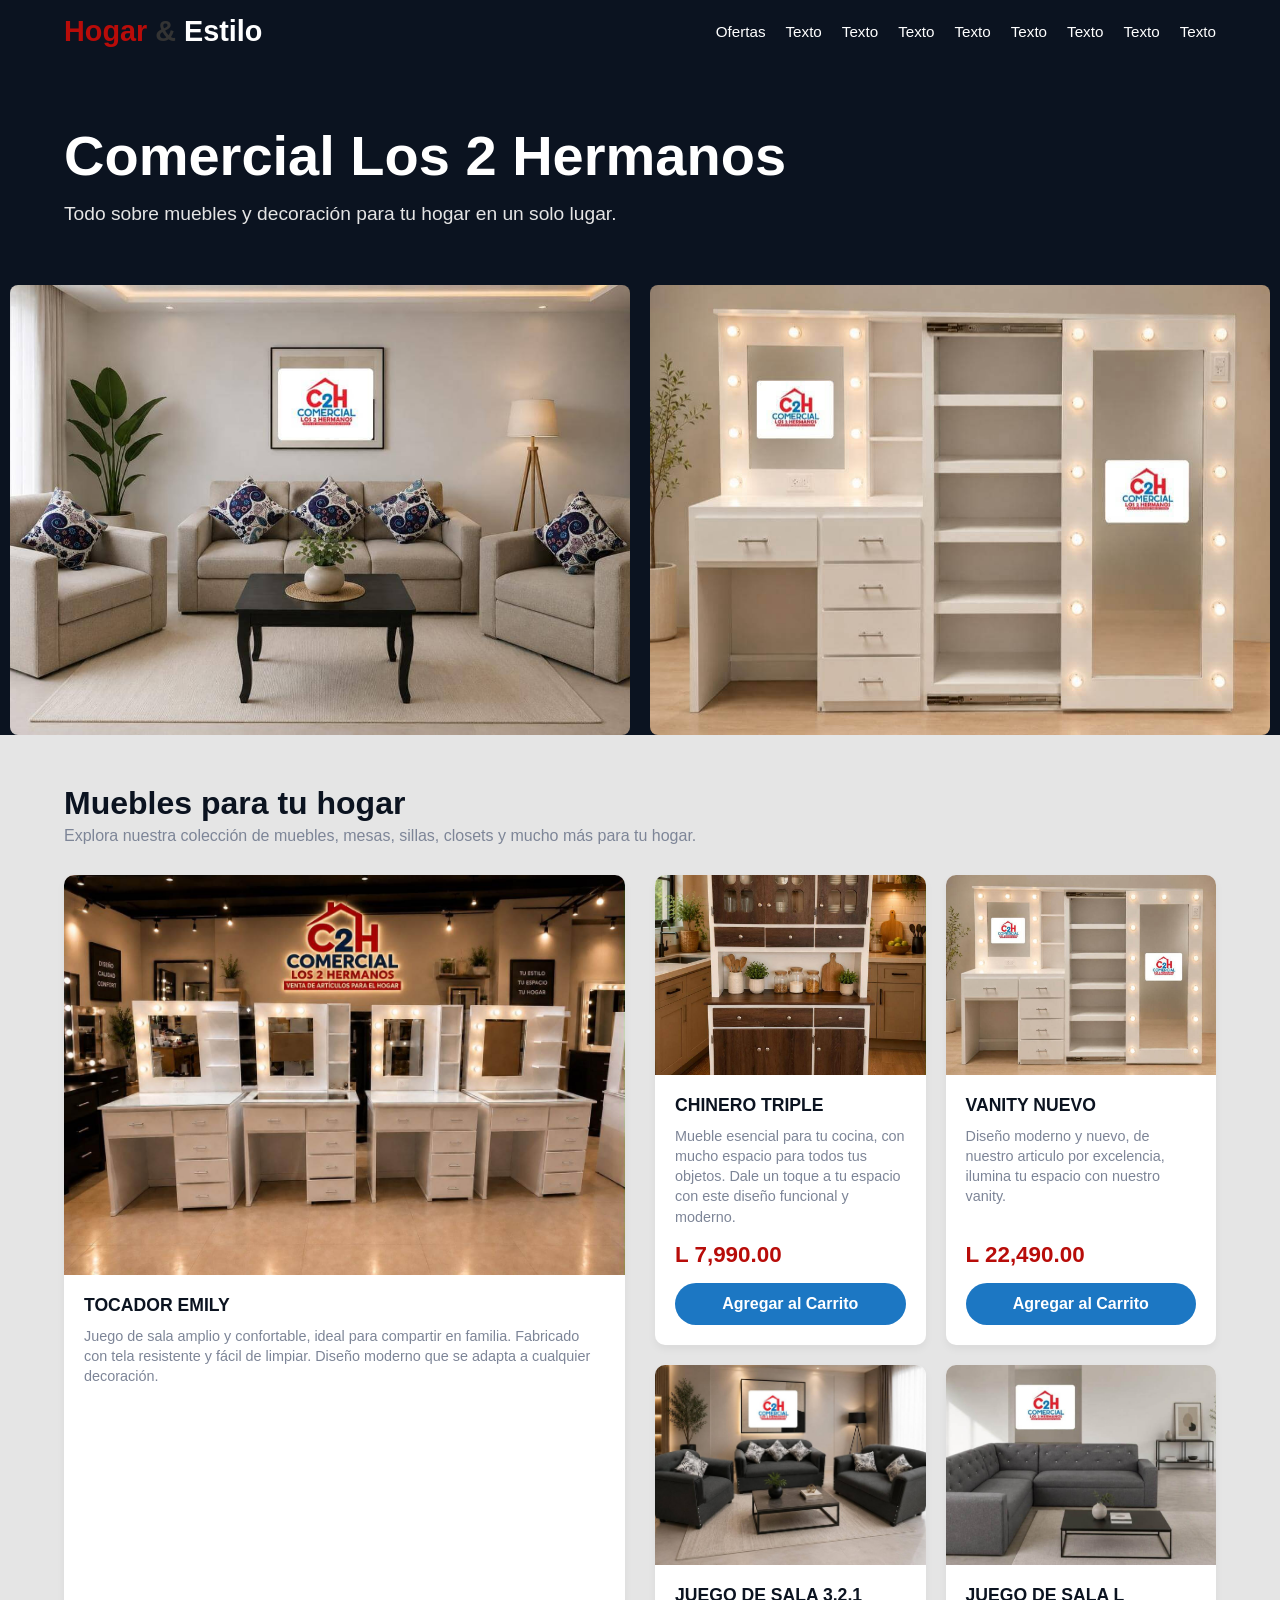
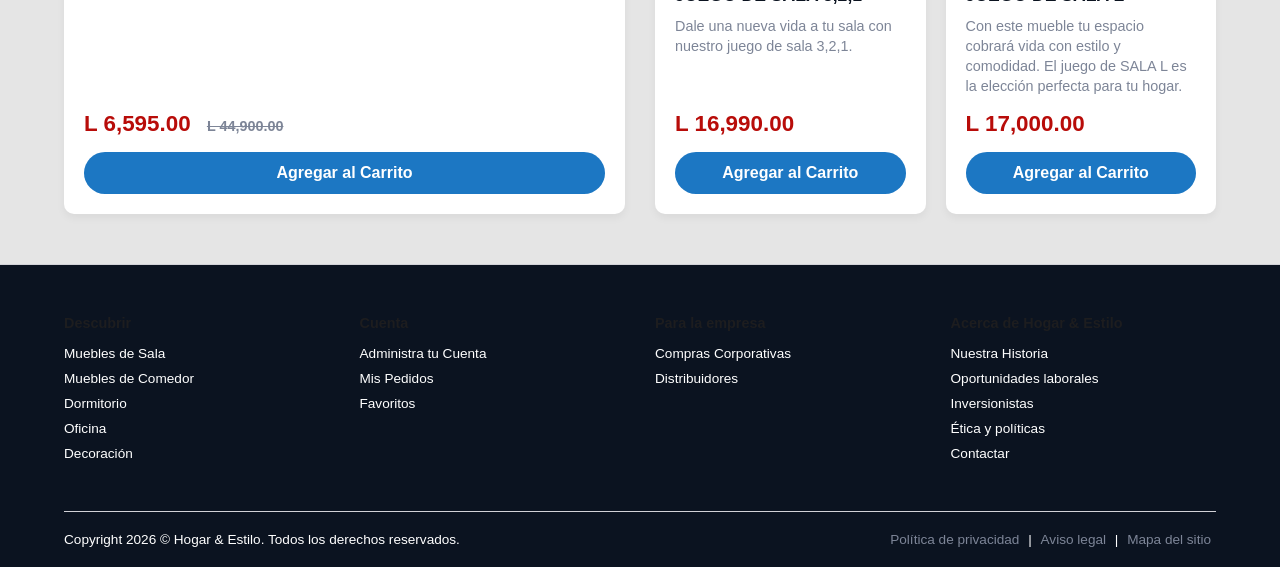
==== commit 08e9e153: "Enlace de los archivos css" ====
--- a/index.html
+++ b/index.html
@@ -4,7 +4,7 @@
     <meta charset="UTF-8">
     <meta name="viewport" content="width=device-width, initial-scale=1.0">
     <title>Comercial Los 2 Hermanos</title>
-    <link rel="stylesheet" href="css/style.css">
+    <link rel="stylesheet" href="css/mainCSS.css">
     <script src="JS/JS carusel.js" defer></script>
     <script src="JS/JS main.js" defer></script>
 </head>
@@ -44,13 +44,13 @@
         <section class="carusel">
             <section class="carusel-trail">
                 <section class="slide">
-                    <img src="images/Juego de sala 3,1,1.jpg" alt="Slide 1">
+                    <img src="img/Juego de sala 3,1,1.jpg" alt="Slide 1">
                 </section>
                 <section class="slide">
-                    <img src="images/vanity nuevo mejor.jpg" alt="Slide 2">
+                    <img src="img/vanity nuevo mejor.jpg" alt="Slide 2">
                 </section>
                 <section class="slide">
-                    <img src="images/closet valencia.jpg" alt="Slide 3">
+                    <img src="img/closet valencia.jpg" alt="Slide 3">
                 </section>
             </section>
         </section>
@@ -61,7 +61,7 @@
             
             <div class="product-layout">
                 <article class="product-large card">
-                    <img src="images/tocadores emily.jpg" alt="Tocador Emily">
+                    <img src="img/tocadores emily.jpg" alt="Tocador Emily">
                     <div class="card-body">
                         <h3>TOCADOR EMILY</h3>
                         <p class="desc">Juego de sala amplio y confortable, ideal para compartir en familia. Fabricado con tela resistente y fácil de limpiar. Diseño moderno que se adapta a cualquier decoración.</p>
@@ -72,7 +72,7 @@
 
                 <div class="small-products-grid">
                     <article class="product-small card">
-                        <img src="images/chinero triple.jpg" alt="Chinero Triple">
+                        <img src="img/chinero triple.jpg" alt="Chinero Triple">
                         <div class="card-body">
                             <h3>CHINERO TRIPLE</h3>
                             <p class="desc">Mueble esencial para tu cocina, con mucho espacio para todos tus objetos. Dale un toque a tu espacio con este diseño funcional y moderno.</p>
@@ -82,7 +82,7 @@
                     </article>
 
                     <article class="product-small card">
-                        <img src="images/vanity nuevo mejor.jpg" alt="Vanity Nuevo">
+                        <img src="img/vanity nuevo mejor.jpg" alt="Vanity Nuevo">
                         <div class="card-body">
                             <h3>VANITY NUEVO</h3>
                             <p class="desc">Diseño moderno y nuevo, de nuestro articulo por excelencia, ilumina tu espacio con nuestro vanity.</p>
@@ -92,7 +92,7 @@
                     </article>
 
                     <article class="product-small card">
-                        <img src="images/juego de sala 3,2,1,.jpg" alt="Juego de Sala 3,2,1">
+                        <img src="img/juego de sala 3,2,1,.jpg" alt="Juego de Sala 3,2,1">
                         <div class="card-body">
                             <h3>JUEGO DE SALA 3,2,1</h3>
                             <p class="desc">Dale una nueva vida a tu sala con nuestro juego de sala 3,2,1.</p>
--- a/css/mainCSS.css
+++ b/css/mainCSS.css
@@ -0,0 +1,360 @@
+:root {
+    --bg-dark: #0B1320;
+    --accent-red: #B80C09;
+    --accent-blue: #1C77C3;
+    --light-grey: #E5E5E5;
+    --text-grey: #7D8597;
+    --white: #FFFFFF;
+}
+
+* {
+    margin: 0;
+    padding: 0;
+    box-sizing: border-box;
+}
+
+body {
+    font-family: -apple-system, BlinkMacSystemFont, "Segoe UI", Roboto, Helvetica, Arial, sans-serif;
+    background-color: var(--light-grey);
+    color: #333;
+}
+
+header {
+    background-color: var(--bg-dark);
+    display: flex;
+    justify-content: space-between;
+    align-items: center;
+    padding: 15px 5%;
+    position: sticky;
+    top: 0;
+    z-index: 1000;
+}
+
+.logo {
+    font-size: 1.8rem;
+    font-weight: bold;
+}
+
+.text-red { color: var(--accent-red); }
+.text-white { color: var(--white); }
+
+header nav ul {
+    display: flex;
+    gap: 20px;
+    list-style: none;
+    flex-wrap: wrap;
+}
+
+header nav a {
+    color: var(--white);
+    text-decoration: none;
+    font-size: 0.95rem;
+    transition: color 0.3s;
+}
+
+header nav a:hover {
+    color: var(--accent-red);
+}
+
+.hmb-button {
+    display: none;
+    flex-direction: column;
+    gap: 5px;
+    cursor: pointer;
+}
+
+.hmb-button div {
+    width: 25px;
+    height: 3px;
+    background-color: var(--white);
+}
+
+.hero-text {
+    background-color: var(--bg-dark);
+    color: var(--white);
+    padding: 60px 5%;
+    text-align: left;
+}
+
+.hero-text h1 {
+    font-size: 3.5rem;
+    margin-bottom: 15px;
+    font-weight: bold;
+}
+
+.hero-text p {
+    font-size: 1.2rem;
+    color: var(--light-grey);
+    max-width: 600px;
+}
+
+.carusel {
+    width: 100vw;
+    overflow: hidden;
+    background-color: var(--bg-dark);
+}
+
+.carusel-trail {
+    display: flex;
+    transition: transform 0.5s ease-in-out;
+    width: max-content;
+}
+
+.carusel-trail>section {
+    width: 50vw;
+    flex-shrink: 0;
+    padding: 0 10px;
+}
+
+.slide img {
+    width: 100%;
+    height: 50vh;
+    object-fit: cover;
+    display: block;
+    border-radius: 8px;
+}
+
+.products-section {
+    padding: 50px 5%;
+    background-color: var(--light-grey);
+}
+
+.products-section h2 {
+    font-size: 2rem;
+    color: var(--bg-dark);
+    margin-bottom: 5px;
+}
+
+.subtitle {
+    color: var(--text-grey);
+    margin-bottom: 30px;
+    font-size: 1rem;
+}
+
+.product-layout {
+    display: grid;
+    grid-template-columns: 1fr 1fr;
+    gap: 30px;
+}
+
+.small-products-grid {
+    display: grid;
+    grid-template-columns: 1fr 1fr;
+    gap: 20px;
+}
+
+.card {
+    background-color: var(--white);
+    border-radius: 10px;
+    overflow: hidden;
+    box-shadow: 0 4px 8px rgba(0,0,0,0.05);
+    display: flex;
+    flex-direction: column;
+    transition: transform 0.3s;
+}
+
+.card:hover {
+    transform: translateY(-5px);
+}
+
+.product-large img {
+    width: 100%;
+    height: 400px;
+    object-fit: cover;
+}
+
+.product-small img {
+    width: 100%;
+    height: 200px;
+    object-fit: cover;
+}
+
+.card-body {
+    padding: 20px;
+    display: flex;
+    flex-direction: column;
+    flex-grow: 1;
+}
+
+.card-body h3 {
+    color: var(--bg-dark);
+    font-size: 1.1rem;
+    margin-bottom: 10px;
+}
+
+.card-body .desc {
+    color: var(--text-grey);
+    font-size: 0.9rem;
+    line-height: 1.4;
+    flex-grow: 1;
+    margin-bottom: 15px;
+}
+
+.price {
+    font-size: 1.4rem;
+    color: var(--accent-red);
+    font-weight: bold;
+    margin-bottom: 15px;
+}
+
+.old-price {
+    font-size: 0.9rem;
+    color: var(--text-grey);
+    text-decoration: line-through;
+    margin-left: 10px;
+}
+
+.btn-cta {
+    background-color: var(--accent-blue);
+    color: var(--white);
+    border: none;
+    padding: 12px;
+    border-radius: 25px;
+    cursor: pointer;
+    font-weight: bold;
+    font-size: 1rem;
+    transition: background-color 0.3s;
+}
+
+.btn-cta:hover {
+    background-color: var(--bg-dark);
+}
+
+footer {
+    background-color: #0B1320;
+    border-top: 1px solid #D2D2D7;
+    padding: 50px 5% 20px;
+    color: white;
+    font-size: 0.85rem;
+}
+
+.footer-grid {
+    display: grid;
+    grid-template-columns: repeat(auto-fit, minmax(200px, 1fr));
+    gap: 30px;
+    margin-bottom: 40px;
+}
+
+.footer-column h4 {
+    color: #1d1d1f;
+    margin-bottom: 15px;
+    font-size: 0.9rem;
+}
+
+.footer-column ul {
+    list-style: none;
+}
+
+.footer-column li {
+    margin-bottom: 10px;
+}
+
+.footer-column a {
+    color: white;
+    text-decoration: none;
+    transition: color 0.2s;
+}
+
+.footer-column a:hover {
+    color: var(--bg-dark);
+    text-decoration: underline;
+}
+
+.footer-bottom {
+    border-top: 1px solid #D2D2D7;
+    padding-top: 20px;
+    display: flex;
+    justify-content: space-between;
+    align-items: center;
+    flex-wrap: wrap;
+    gap: 15px;
+}
+
+.footer-legal a {
+    color: var(--text-grey);
+    text-decoration: none;
+    margin: 0 5px;
+}
+
+.footer-legal a:hover {
+    color: var(--bg-dark);
+}
+
+.modal {
+    display: none;
+    position: fixed;
+    z-index: 2000;
+    left: 0;
+    top: 0;
+    width: 100%;
+    height: 100%;
+    background-color: rgba(11, 19, 32, 0.85);
+    justify-content: center;
+    align-items: center;
+}
+
+.modal-content {
+    margin: auto;
+    display: block;
+    max-width: 90%;
+    max-height: 85vh;
+    border-radius: 10px;
+    box-shadow: 0 4px 15px rgba(0,0,0,0.5);
+    animation-name: zoomIn;
+    animation-duration: 0.3s;
+}
+
+@keyframes zoomIn {
+    from {transform: scale(0.8); opacity: 0;}
+    to {transform: scale(1); opacity: 1;}
+}
+
+.close-modal {
+    position: absolute;
+    top: 20px;
+    right: 35px;
+    color: var(--light-grey);
+    font-size: 40px;
+    font-weight: bold;
+    cursor: pointer;
+    transition: color 0.3s;
+}
+
+.close-modal:hover,
+.close-modal:focus {
+    color: var(--accent-red);
+}
+
+.card img {
+    cursor: zoom-in;
+}
+
+@media (max-width: 992px) {
+    .product-layout {
+        grid-template-columns: 1fr;
+    }
+}
+
+@media (max-width: 768px) {
+    header nav {
+        display: none;
+        width: 100%;
+    }
+    header nav.hidden {
+        display: flex;
+        flex-direction: column;
+        margin-top: 15px;
+    }
+    header {
+        flex-wrap: wrap;
+    }
+    .hmb-button {
+        display: flex;
+    }
+    .hero-text h1 {
+        font-size: 2.5rem;
+    }
+    .small-products-grid {
+        grid-template-columns: 1fr;
+    }
+}
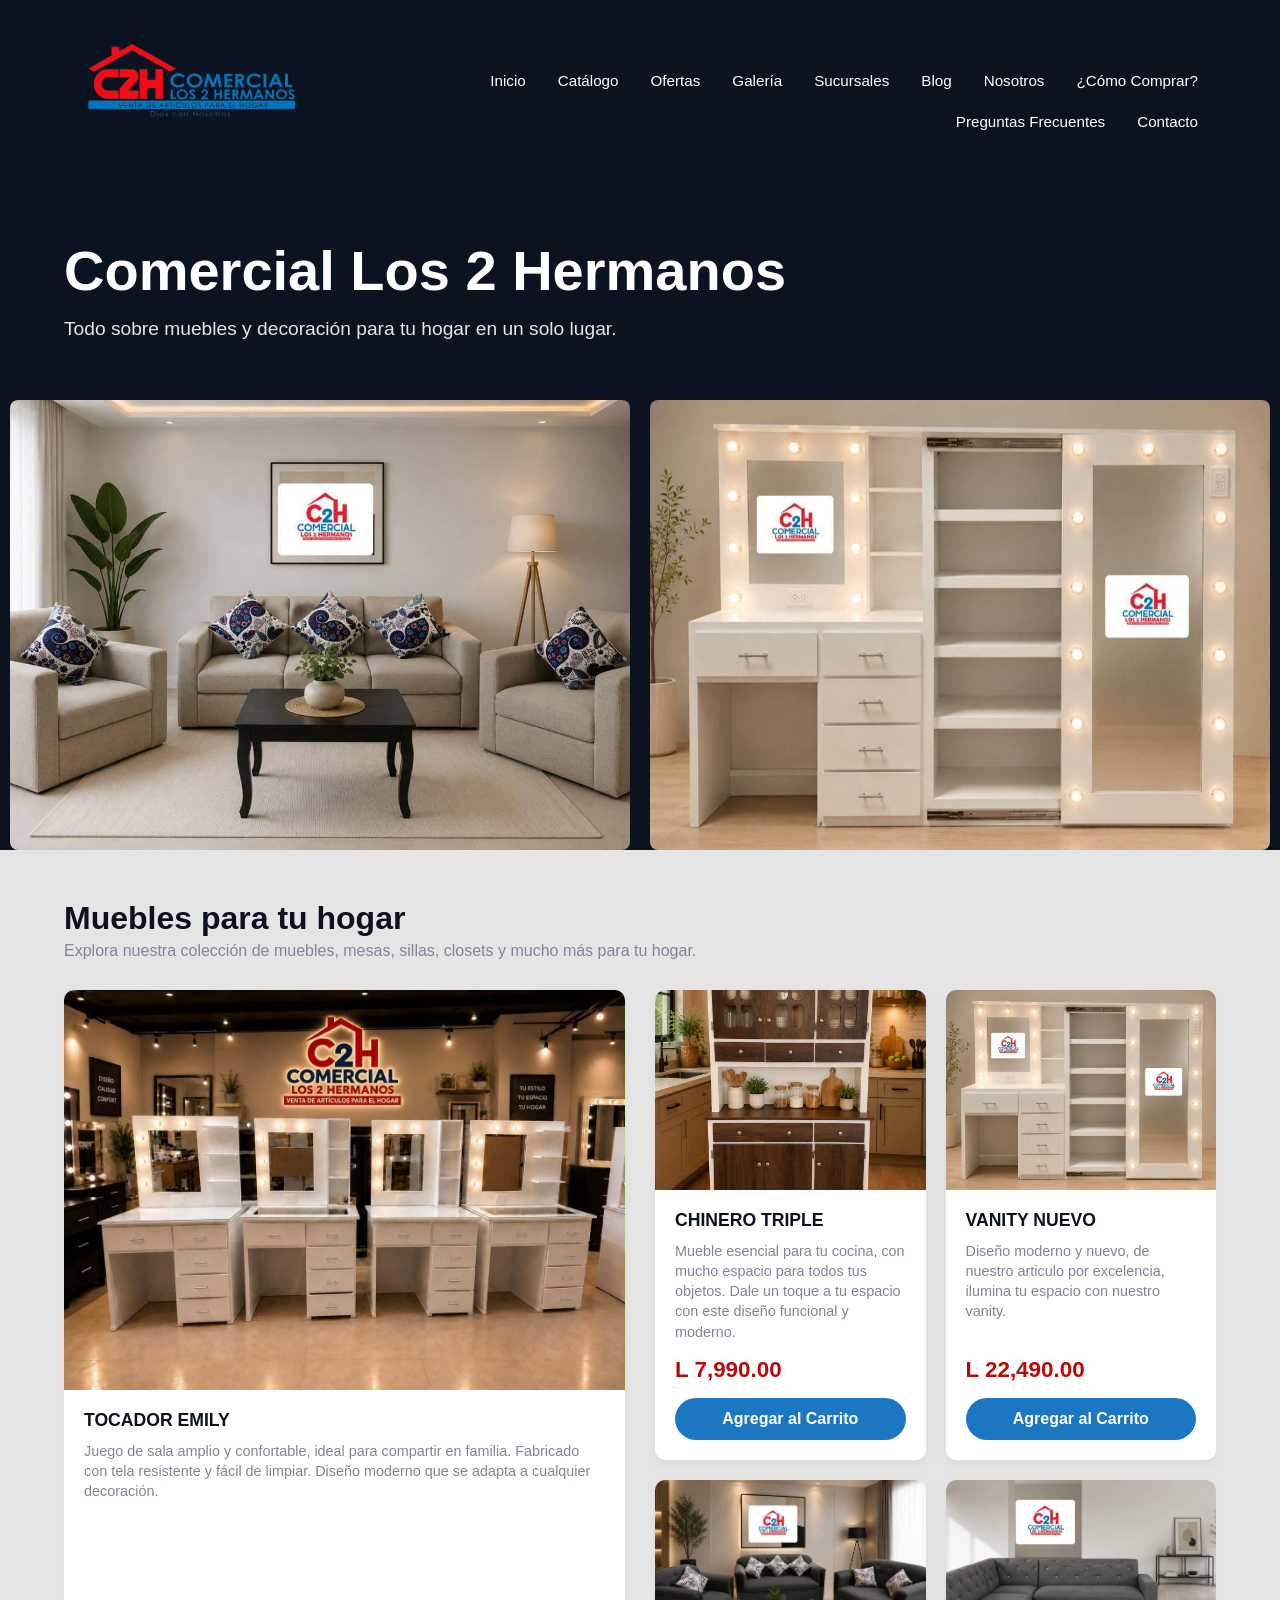
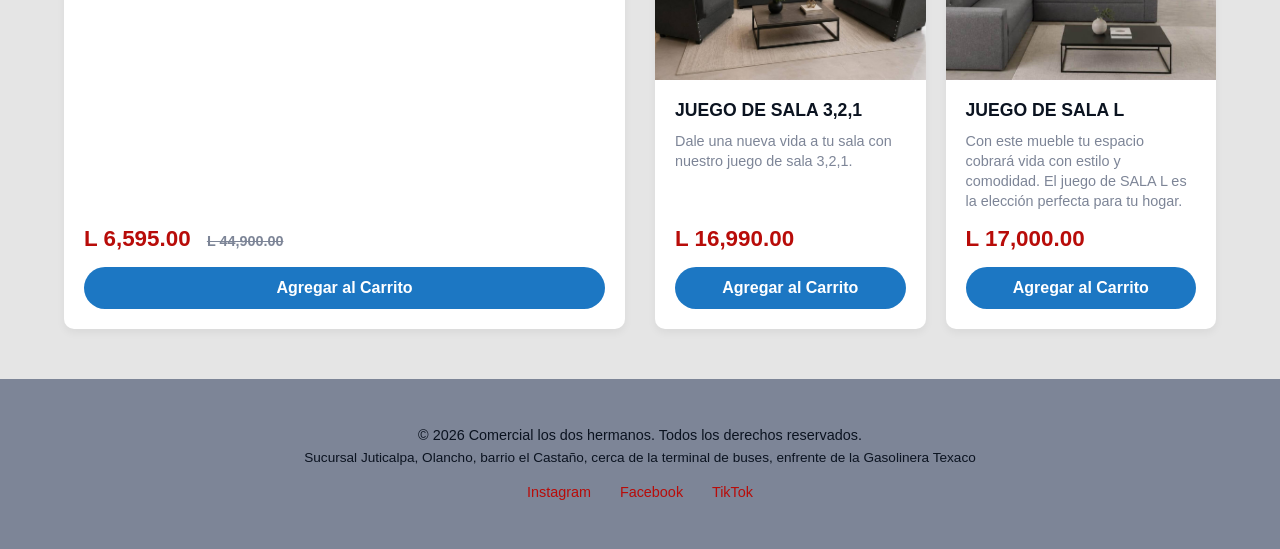
==== commit b1fae998: "Cierre de proyecto y estandarizando paginas provenientes de las diferentes ramas para que en estetic" ====
--- a/index.html
+++ b/index.html
@@ -5,36 +5,35 @@
     <meta name="viewport" content="width=device-width, initial-scale=1.0">
     <title>Comercial Los 2 Hermanos</title>
     <link rel="stylesheet" href="css/mainCSS.css">
-    <script src="JS/JS carusel.js" defer></script>
-    <script src="JS/JS main.js" defer></script>
+    <script src="js/caruselLA.js" defer></script>
+    <script src="js/mainLA.js" defer></script>
 </head>
 <body>
-    <header>
-        <section class="brand-section">
-            <div class="logo"><span class="text-red">Hogar</span> &amp; <span class="text-white">Estilo</span></div>
-        </section>
-        
+    <header class="header">
         <section class="hmb-button">
             <div></div>
             <div></div>
             <div></div>
         </section>
-
-        <nav>
-            <ul>
+        <nav class="navbar">
+            <div class="logo"><img src="img/logo-c2h.png" alt="C2H Comercial Los 2 Hermanos"></div>
+            <ul class="nav-links">
+                <li><a href="index.html" aria-current="page">Inicio</a></li>
+                <li><a href="Catalogo.html">Catálogo</a></li>
                 <li><a href="ofertas.html">Ofertas</a></li>
-                <li><a href="#">Texto</a></li>
-                <li><a href="#">Texto</a></li>
-                <li><a href="#">Texto</a></li>
-                <li><a href="#">Texto</a></li>
-                <li><a href="#">Texto</a></li>
-                <li><a href="#">Texto</a></li>
-                <li><a href="#">Texto</a></li>
-                <li><a href="#">Texto</a></li>
+                <li><a href="GaleriaFotos.html">Galería</a></li>
+                <li><a href="Sucursales.html">Sucursales</a></li>
+                <li><a href="Blog.html">Blog</a></li>
+                <li><a href="Acerca_De_Nosotros.html">Nosotros</a></li>
+                <li><a href="ComoComprar.html">¿Cómo Comprar?</a></li>
+            </ul>
+            <ul class="sub-nav">
+                <li><a href="PreguntasFrecuentes.html">Preguntas Frecuentes</a></li>
+                <li><a href="Contactenos.html">Contacto</a></li>
             </ul>
         </nav>
-    </header>
-
+    </section>
+</header>
     <main>
         <section class="hero-text">
             <h1>Comercial Los 2 Hermanos</h1>
@@ -102,7 +101,7 @@
                     </article>
 
                     <article class="product-small card">
-                        <img src="images/juego de sala L.jpg" alt="Juego de Sala L">
+                        <img src="img/juego de sala L.jpg" alt="Juego de Sala L">
                         <div class="card-body">
                             <h3>JUEGO DE SALA L</h3>
                             <p class="desc">Con este mueble tu espacio cobrará vida con estilo y comodidad. El juego de SALA L es la elección perfecta para tu hogar.</p>
@@ -115,57 +114,14 @@
         </section>
     </main>
 
-    <footer>
-        <div class="footer-grid">
-            <div class="footer-column">
-                <h4>Descubrir</h4>
-                <ul>
-                    <li><a href="#">Muebles de Sala</a></li>
-                    <li><a href="#">Muebles de Comedor</a></li>
-                    <li><a href="#">Dormitorio</a></li>
-                    <li><a href="#">Oficina</a></li>
-                    <li><a href="#">Decoración</a></li>
-                </ul>
-            </div>
-            <div class="footer-column">
-                <h4>Cuenta</h4>
-                <ul>
-                    <li><a href="#">Administra tu Cuenta</a></li>
-                    <li><a href="#">Mis Pedidos</a></li>
-                    <li><a href="#">Favoritos</a></li>
-                </ul>
-            </div>
-            <div class="footer-column">
-                <h4>Para la empresa</h4>
-                <ul>
-                    <li><a href="#">Compras Corporativas</a></li>
-                    <li><a href="#">Distribuidores</a></li>
-                </ul>
-            </div>
-            <div class="footer-column">
-                <h4>Acerca de Hogar & Estilo</h4>
-                <ul>
-                    <li><a href="#">Nuestra Historia</a></li>
-                    <li><a href="#">Oportunidades laborales</a></li>
-                    <li><a href="#">Inversionistas</a></li>
-                    <li><a href="#">Ética y políticas</a></li>
-                    <li><a href="#">Contactar</a></li>
-                </ul>
-            </div>
-        </div>
-        <div class="footer-bottom">
-            <p>Copyright 2026 &copy; Hogar & Estilo. Todos los derechos reservados.</p>
-            <div class="footer-legal">
-                <a href="#">Política de privacidad</a> | 
-                <a href="#">Aviso legal</a> | 
-                <a href="#">Mapa del sitio</a>
-            </div>
+    <footer id="pie" class="footer">
+        <p>&copy; 2026 Comercial los dos hermanos. Todos los derechos reservados.</p>
+        <p class="direccion-sucursal">Sucursal Juticalpa, Olancho, barrio el Castaño, cerca de la terminal de buses, enfrente de la Gasolinera Texaco</p>
+        <div class="redes">
+            <a href="https://www.instagram.com/comercial2hnos?igsh=eWtrcmR2MG1nNHZq" target="_blank" rel="noopener">Instagram</a>
+            <a href="https://www.facebook.com/share/1PVvoMjZDL/?mibextid=wwXIfr" target="_blank" rel="noopener">Facebook</a>
+            <a href="https://www.tiktok.com/@comercial_los2hermanos?_r=1&_t=ZS-98gkCBZiFtN" target="_blank" rel="noopener">TikTok</a>
         </div>
     </footer>
-
-    <div id="imageModal" class="modal">
-        <span class="close-modal">&times;</span>
-        <img class="modal-content" id="imgModalEnlarged" alt="Imagen en grande">
-    </div>
 </body>
 </html>
--- a/css/mainCSS.css
+++ b/css/mainCSS.css
@@ -15,45 +15,100 @@
 
 body {
     font-family: -apple-system, BlinkMacSystemFont, "Segoe UI", Roboto, Helvetica, Arial, sans-serif;
-    background-color: var(--light-grey);
+    background-color:#0B1320;
     color: #333;
 }
 
-header {
-    background-color: var(--bg-dark);
-    display: flex;
-    justify-content: space-between;
-    align-items: center;
-    padding: 15px 5%;
-    position: sticky;
-    top: 0;
-    z-index: 1000;
+.header {
+  background-color: var(--bg-dark);
+  color: var(--white);
+  display: flex;
+  align-items: center;
+  justify-content: space-between;
+  flex-wrap: wrap;
+  padding: 1rem 2rem;
+}
+
+.navbar {
+  max-width: 1180px;
+  margin: 0 auto;
+  padding: 1.5rem 2rem;
+  display: flex;
+  align-items: center;
+  justify-content: space-between;
+  flex-wrap: wrap;
+  gap: 1rem;
 }
 
 .logo {
-    font-size: 1.8rem;
-    font-weight: bold;
-}
-
-.text-red { color: var(--accent-red); }
-.text-white { color: var(--white); }
-
-header nav ul {
-    display: flex;
-    gap: 20px;
-    list-style: none;
-    flex-wrap: wrap;
-}
-
-header nav a {
-    color: var(--white);
-    text-decoration: none;
-    font-size: 0.95rem;
-    transition: color 0.3s;
-}
-
-header nav a:hover {
-    color: var(--accent-red);
+  display: flex;
+  align-items: center;
+}
+
+.logo img {
+  height: 82px;
+  width: auto;
+  display: block;
+}
+
+.nav-links {
+  list-style: none;
+  display: flex;
+  gap: 2rem;
+  flex-wrap: wrap;
+}
+.sub-nav {
+  display: flex;
+  justify-content: flex-end;
+  gap: 2rem;
+  flex-wrap: wrap;
+  list-style: none;
+  width: 100%;
+  padding-top: 0;
+  margin-top: -2rem;
+  padding-top: 0;
+}
+
+.nav-links a,
+.sub-nav a {
+  font-size: 0.95rem;
+  font-weight: 500;
+  color: white;
+  position: relative;
+  text-decoration: none;
+  padding-bottom: 0.2rem;
+  transition: color 0.25s ease;
+}
+
+.nav-links a::after,
+.sub-nav a::after {
+  content: "";
+  position: absolute;
+  left: 0;
+  bottom: 0;
+  width: 0;
+  height: 1px;
+  background-color: #B80C09;
+  transition: width 0.25s ease;
+}
+
+.nav-links a:hover,
+.sub-nav a:hover{
+  color: #1C77C3;
+}
+
+.nav-links a:hover::after,
+.sub-nav a:hover::after{
+  width: 100%;
+}
+
+@media (min-width: 720px) {
+  .navbar {
+    flex-direction: row;
+  }
+  .navbar .logo {
+    margin-bottom: 0;
+  }
 }
 
 .hmb-button {
@@ -220,77 +275,56 @@
     background-color: var(--bg-dark);
 }
 
-footer {
-    background-color: #0B1320;
-    border-top: 1px solid #D2D2D7;
-    padding: 50px 5% 20px;
-    color: white;
-    font-size: 0.85rem;
-}
-
-.footer-grid {
-    display: grid;
-    grid-template-columns: repeat(auto-fit, minmax(200px, 1fr));
-    gap: 30px;
-    margin-bottom: 40px;
-}
-
-.footer-column h4 {
-    color: #1d1d1f;
-    margin-bottom: 15px;
-    font-size: 0.9rem;
-}
-
-.footer-column ul {
-    list-style: none;
-}
-
-.footer-column li {
-    margin-bottom: 10px;
-}
-
-.footer-column a {
-    color: white;
-    text-decoration: none;
-    transition: color 0.2s;
-}
-
-.footer-column a:hover {
-    color: var(--bg-dark);
-    text-decoration: underline;
-}
-
-.footer-bottom {
-    border-top: 1px solid #D2D2D7;
-    padding-top: 20px;
-    display: flex;
-    justify-content: space-between;
-    align-items: center;
-    flex-wrap: wrap;
-    gap: 15px;
-}
-
-.footer-legal a {
-    color: var(--text-grey);
-    text-decoration: none;
-    margin: 0 5px;
-}
-
-.footer-legal a:hover {
-    color: var(--bg-dark);
-}
-
-.modal {
-    display: none;
-    position: fixed;
-    z-index: 2000;
-    left: 0;
-    top: 0;
-    width: 100%;
-    height: 100%;
-    background-color: rgba(11, 19, 32, 0.85);
-    justify-content: center;
-    align-items: center;
+.footer {
+  background-color: #7D8597;
+  color: var(--espresso);
+  padding: 3rem 2rem;
+  text-align: center;
+}
+
+.footer p {
+  font-size: 0.9rem;
+  color: #0B1320;
+}
+
+.footer .direccion-sucursal {
+  margin-top: 0.4rem;
+  font-size: 0.85rem;
+  color: #0B1320;
+}
+
+.redes {
+  color: #B80C09;
+  margin-top: 1.2rem;
+  display: flex;
+  justify-content: center;
+  gap: 1.8rem;
+}
+
+.redes a {
+  text-decoration: none;
+  font-size: 0.9rem;
+  font-weight: 500;
+  color: var(--laton-claro);
+  border-bottom: 1px solid transparent;
+  transition: border-color 0.25s ease;
+}
+
+.redes a:hover {
+  border-color: var(--laton-claro);
+}
+
+a:focus-visible,
+button:focus-visible {
+  outline: 2px solid var(--laton);
+  outline-offset: 2px;
+}
+
+@media (prefers-reduced-motion: reduce) {
+  * {
+    transition: none !important;
+    scroll-behavior: auto !important;
+  }
 }
 
 .modal-content {
@@ -336,17 +370,26 @@
 }
 
 @media (max-width: 768px) {
-    header nav {
+    .navbar {
         display: none;
         width: 100%;
-    }
-    header nav.hidden {
+        flex-direction: column;
+        align-items: center;
+    }
+    .navbar.hidden {
         display: flex;
         flex-direction: column;
+        align-items: center;
         margin-top: 15px;
     }
-    header {
-        flex-wrap: wrap;
+    .nav-links,
+    .sub-nav {
+        flex-direction: column;
+        align-items: center;
+        justify-content: center;
+        width: 100%;
+        margin-top: 0;
+        gap: 1rem;
     }
     .hmb-button {
         display: flex;
@@ -357,4 +400,18 @@
     .small-products-grid {
         grid-template-columns: 1fr;
     }
+}
+@media (min-width: 720px) and (max-width: 1180px) {
+  .navbar {
+    justify-content: center;
+  }
+
+  .nav-links {
+    justify-content: center;
+  }
+
+  .sub-nav {
+    justify-content: center;
+    margin-top: 1rem;
+  }
 }
